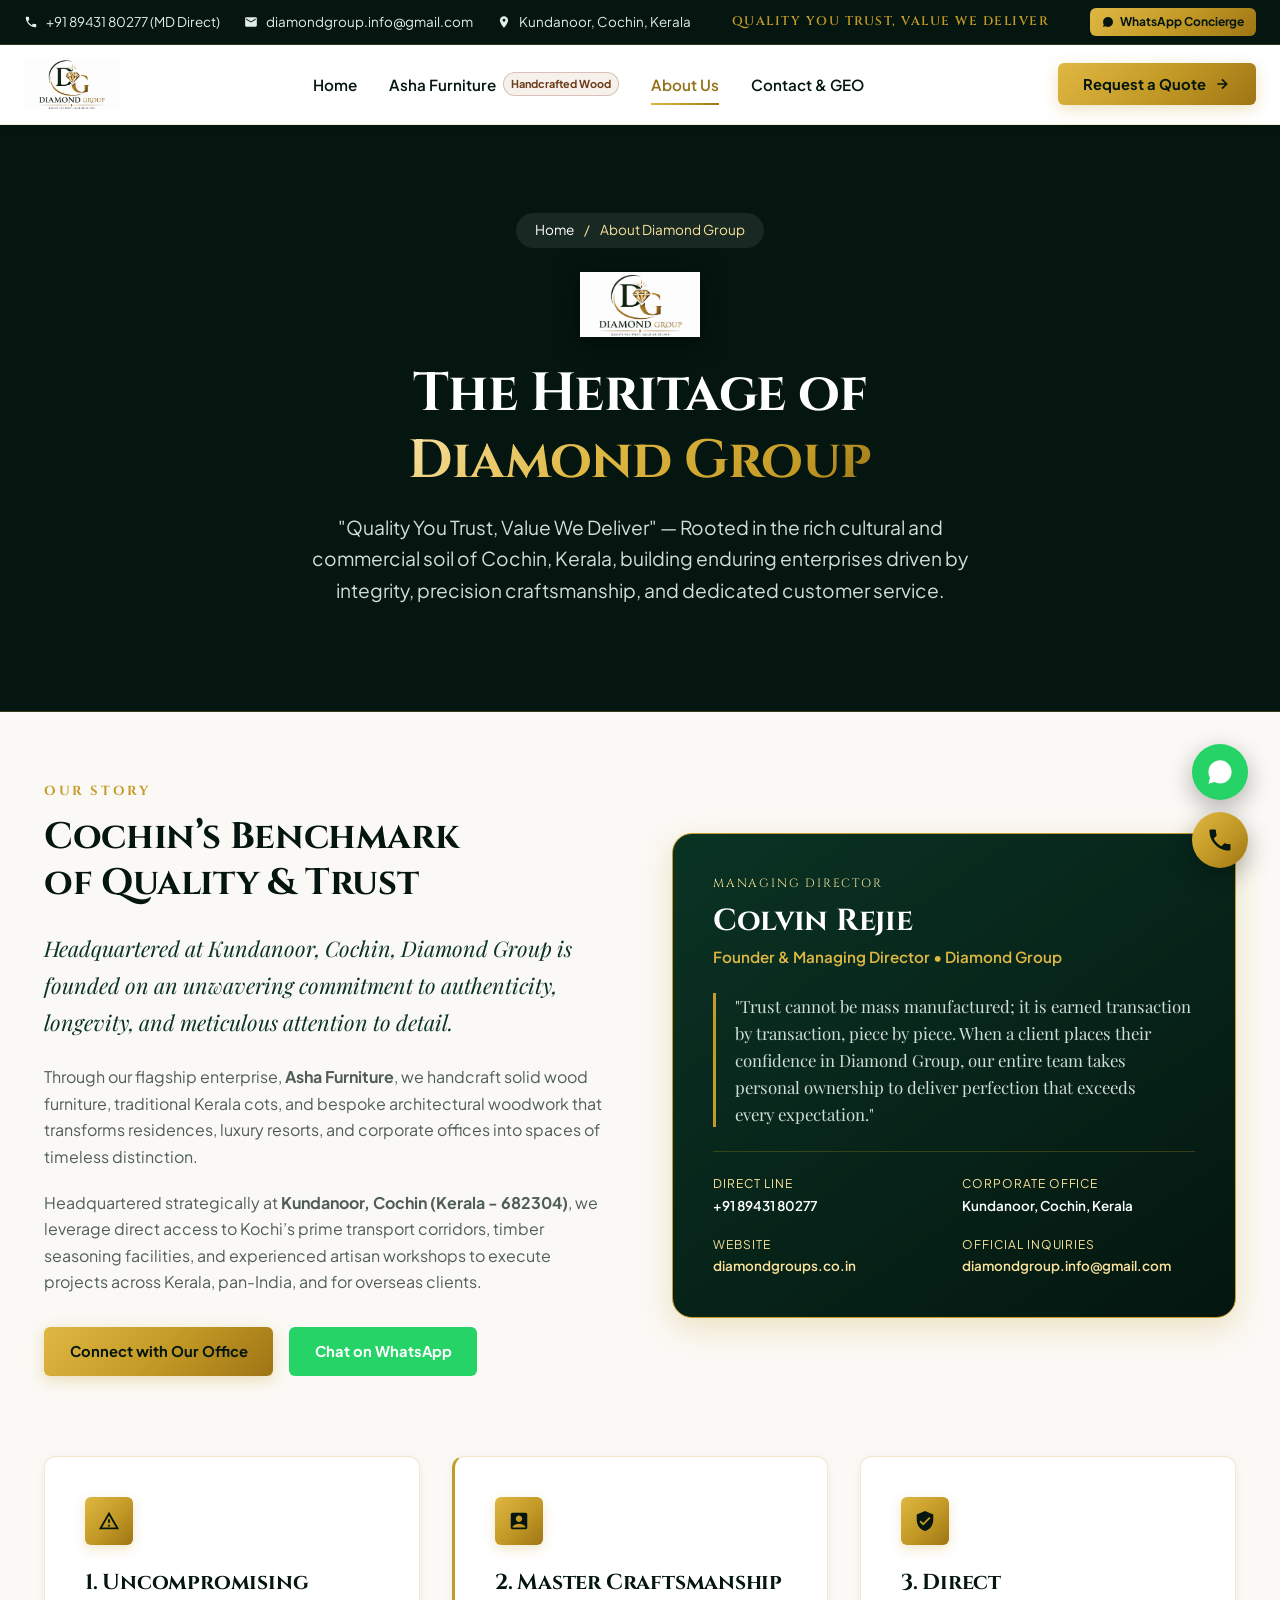
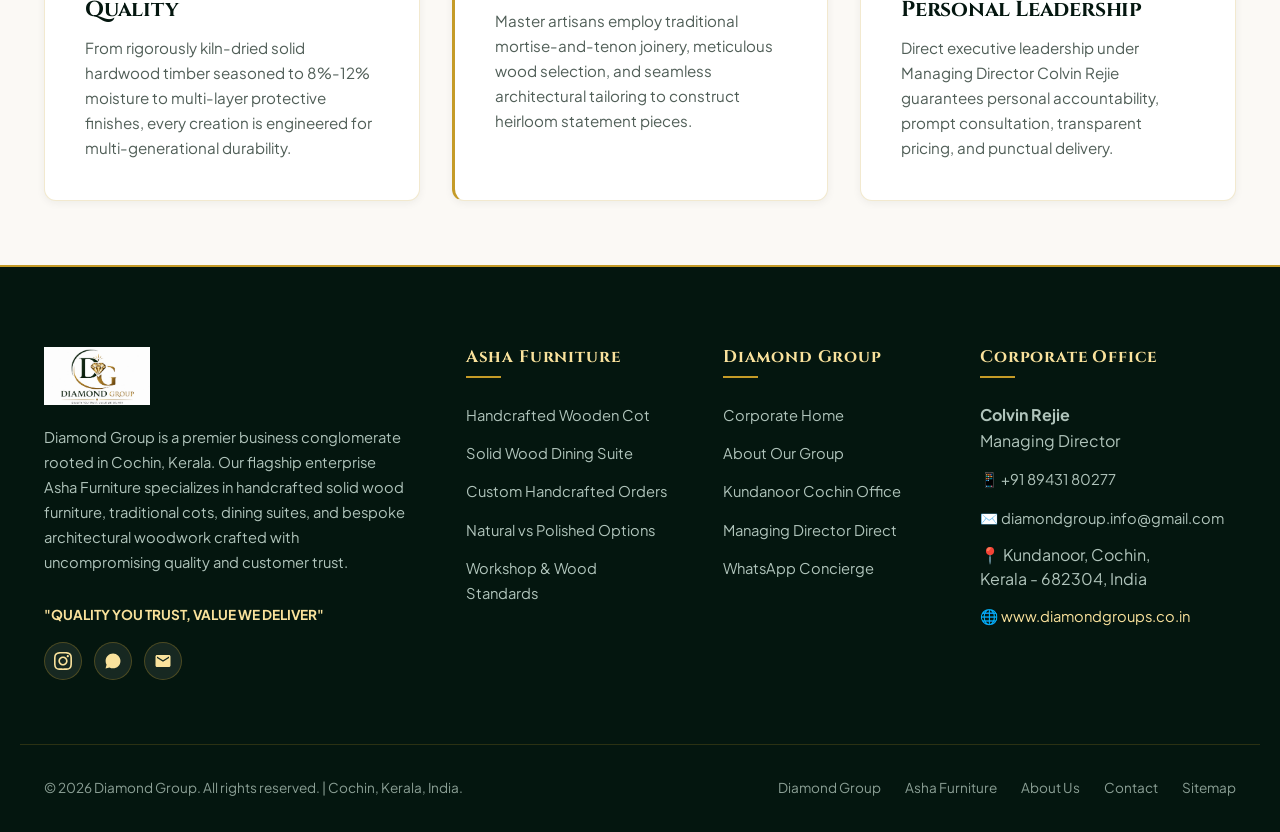
==== about/index.html @ 0bea2fb3 "Rebrand furniture division to Asha Furniture, add collections with search & filter, dynamic product " ====
<!DOCTYPE html>
<html lang="en">
<head>
  <meta charset="UTF-8">
  <meta name="viewport" content="width=device-width, initial-scale=1.0">
  <title>About Diamond Group | Heritage, Leadership & Quality Excellence Cochin Kerala</title>
  <meta name="description" content="Discover Diamond Group, headquartered in Kundanoor, Cochin, Kerala. Led by Managing Director Colvin Rejie, we embody commercial integrity and fine solid hardwood furniture manufacturing.">
  <meta name="keywords" content="About Diamond Group, Colvin Rejie Managing Director, Cochin Kerala business conglomerate, master furniture makers Kochi, Kundanoor Cochin trade, Asha Furniture">
  <meta name="robots" content="index, follow">
  <link rel="canonical" href="https://www.diamondgroups.co.in/about/">

  <meta name="geo.region" content="IN-KL">
  <meta name="geo.placename" content="Kundanoor, Cochin, Kerala, India">
  <meta name="geo.position" content="9.9242;76.3184">
  <meta name="ICBM" content="9.9242, 76.3184">

  <meta property="og:title" content="About Diamond Group | Cochin, Kerala">
  <meta property="og:description" content="Quality You Trust, Value We Deliver. Handcrafted Mahogany & Bespoke Architectural Furniture.">
  <meta property="og:url" content="https://www.diamondgroups.co.in/about/">
  <meta property="og:image" content="https://www.diamondgroups.co.in/Assets/dggroup.png">

  <link rel="icon" type="image/png" href="../Assets/dg.png">
  <link rel="stylesheet" href="../css/style.css">
</head>
<body>

  <!-- Top Notification & Contact Bar -->
  <aside class="top-bar" aria-label="Quick Contacts">
    <div class="container-wide top-bar-inner">
      <div class="top-bar-contact">
        <span class="top-bar-item">
          <svg width="14" height="14" viewBox="0 0 24 24" fill="currentColor"><path d="M6.62 10.79a15.05 15.05 0 006.59 6.59l2.2-2.2c.27-.27.67-.36 1.02-.24 1.12.37 2.33.57 3.57.57.55 0 1 .45 1 1V20c0 .55-.45 1-1 1-9.39 0-17-7.61-17-17 0-.55.45-1 1-1h3.5c.55 0 1 .45 1 1 0 1.25.2 2.45.57 3.57.11.35.03.74-.25 1.02l-2.2 2.2z"/></svg>
          <a href="tel:+918943180277">+91 89431 80277 (MD Direct)</a>
        </span>
        <span class="top-bar-item">
          <svg width="14" height="14" viewBox="0 0 24 24" fill="currentColor"><path d="M20 4H4c-1.1 0-1.99.9-1.99 2L2 18c0 1.1.9 2 2 2h16c1.1 0 2-.9 2-2V6c0-1.1-.9-2-2-2zm0 4l-8 5-8-5V6l8 5 8-5v2z"/></svg>
          <a href="mailto:diamondgroup.info@gmail.com">diamondgroup.info@gmail.com</a>
        </span>
        <span class="top-bar-item">
          <svg width="14" height="14" viewBox="0 0 24 24" fill="currentColor"><path d="M12 2C8.13 2 5 5.13 5 9c0 5.25 7 13 7 13s7-7.75 7-13c0-3.87-3.13-7-7-7zm0 9.5c-1.38 0-2.5-1.12-2.5-2.5s1.12-2.5 2.5-2.5 2.5 1.12 2.5 2.5-1.12 2.5-2.5 2.5z"/></svg>
          <span>Kundanoor, Cochin, Kerala</span>
        </span>
      </div>
      <div class="top-bar-tagline">
        QUALITY YOU TRUST, VALUE WE DELIVER
      </div>
      <div class="top-bar-links">
        <a href="https://wa.me/918943180277?text=Hello%20Diamond%20Group,%20I%20would%20like%20to%20inquire%20about%20your%20services" target="_blank" rel="noopener" class="top-bar-btn">
          <svg width="12" height="12" viewBox="0 0 24 24" fill="currentColor"><path d="M12.04 2c-5.46 0-9.91 4.45-9.91 9.91 0 1.75.46 3.45 1.32 4.95L2.05 22l5.25-1.38c1.45.79 3.08 1.21 4.74 1.21 5.46 0 9.91-4.45 9.91-9.91 0-2.65-1.03-5.14-2.9-7.01A9.816 9.816 0 0012.04 2z"/></svg>
          WhatsApp Concierge
        </a>
      </div>
    </div>
  </aside>

  <!-- Sticky Main Header -->
  <header class="site-header">
    <div class="container-wide nav-container">
      <a href="../" class="brand-logo-wrap" title="Diamond Group - Cochin, Kerala">
        <img src="../Assets/dggroup.png" alt="Diamond Group Logo" class="brand-logo-img" width="180" height="52">
      </a>

      <!-- Desktop Navigation Links -->
      <nav aria-label="Main Menu">
        <ul class="main-nav">
          <li><a href="../" class="nav-link ">Home</a></li>
          <li>
            <a href="../furniture/" class="nav-link ">
              Asha Furniture <span class="nav-badge-furniture">Handcrafted Wood</span>
            </a>
          </li>
          <li><a href="./" class="nav-link active">About Us</a></li>
          <li><a href="../contact/" class="nav-link ">Contact & GEO</a></li>
        </ul>
      </nav>

      <!-- Header Action Buttons -->
      <div class="nav-actions">
        <button type="button" class="btn btn-primary open-quote-modal" data-division="furniture">
          <span>Request a Quote</span>
          <svg width="16" height="16" viewBox="0 0 24 24" fill="none" stroke="currentColor" stroke-width="2.5"><path d="M5 12h14M12 5l7 7-7 7"/></svg>
        </button>
        <button class="mobile-toggle" aria-label="Open Navigation Menu">
          <svg width="26" height="26" viewBox="0 0 24 24" fill="none" stroke="currentColor" stroke-width="2"><path d="M3 12h18M3 6h18M3 18h18"/></svg>
        </button>
      </div>
    </div>
  </header>

  <!-- Accessible Mobile Slide-out Drawer -->
  <div class="drawer-overlay" aria-hidden="true"></div>
  <aside class="mobile-nav-drawer" aria-label="Mobile Navigation">
    <div class="drawer-header">
      <img src="../Assets/dg.png" alt="Diamond Group Emblem" style="height: 48px; width: auto;">
      <button class="dialog-close-btn drawer-close-btn" aria-label="Close menu">&times;</button>
    </div>
    <ul class="drawer-menu">
      <li><a href="../" class="drawer-link ">Home</a></li>
      <li><a href="../furniture/" class="drawer-link ">Asha Furniture <span>Handcrafted Wood</span></a></li>
      <li><a href="./" class="drawer-link active">About Diamond Group</a></li>
      <li><a href="../contact/" class="drawer-link ">Contact & Location</a></li>
    </ul>
    <div style="margin-top: 2.5rem; padding-top: 1.5rem; border-top: 1px solid rgba(197, 155, 39, 0.25);">
      <p style="color: var(--c-gold-bright); font-size: 0.85rem; margin-bottom: 0.75rem; font-weight: 700;">Direct Phone Line:</p>
      <p style="margin-bottom: 1.25rem;"><a href="tel:+918943180277" style="color: #ffffff; font-size: 1.05rem; font-weight: 700;">+91 89431 80277 (MD)</a></p>
      <button type="button" class="btn btn-primary open-quote-modal" style="width: 100%;">Get Quick Quotation</button>
    </div>
  </aside>

  <!-- Page Hero -->
  <section class="page-hero page-hero-about">
    <div class="container page-hero-content">
      <div class="breadcrumb-nav">
        <a href="../">Home</a> &nbsp;/&nbsp; <span>About Diamond Group</span>
      </div>
      <img src="../Assets/dggroup.png" alt="Diamond Group Logo" style="height: 65px; margin-inline: auto; margin-bottom: 1.5rem; filter: drop-shadow(0 4px 12px rgba(0,0,0,0.6));">
      <h1 class="page-hero-title">
        The Heritage of <br>
        <span class="gold-text">Diamond Group</span>
      </h1>
      <p class="page-hero-subtitle">
        "Quality You Trust, Value We Deliver" &mdash; Rooted in the rich cultural and commercial soil of Cochin, Kerala, building enduring enterprises driven by integrity, precision craftsmanship, and dedicated customer service.
      </p>
    </div>
  </section>

  <!-- Heritage Narrative -->
  <section class="catalog-section">
    <div class="container">
      <div class="heritage-grid">
        <div>
          <span class="section-eyebrow">Our Story</span>
          <h2 style="font-size: 2.3rem; margin-bottom: 1.5rem;">Cochin’s Benchmark of Quality &amp; Trust</h2>
          <p class="heritage-lead">
            Headquartered at Kundanoor, Cochin, Diamond Group is founded on an unwavering commitment to authenticity, longevity, and meticulous attention to detail.
          </p>
          <p style="color: var(--c-text-muted); margin-bottom: 1.25rem;">
            Through our flagship enterprise, <strong>Asha Furniture</strong>, we handcraft solid wood furniture, traditional Kerala cots, and bespoke architectural woodwork that transforms residences, luxury resorts, and corporate offices into spaces of timeless distinction.
          </p>
          <p style="color: var(--c-text-muted); margin-bottom: 2rem;">
            Headquartered strategically at <strong>Kundanoor, Cochin (Kerala - 682304)</strong>, we leverage direct access to Kochi’s prime transport corridors, timber seasoning facilities, and experienced artisan workshops to execute projects across Kerala, pan-India, and for overseas clients.
          </p>
          <div style="display: flex; gap: 1rem; flex-wrap: wrap;">
            <a href="../contact/" class="btn btn-primary">Connect with Our Office</a>
            <a href="https://wa.me/918943180277" target="_blank" rel="noopener" class="btn btn-whatsapp">Chat on WhatsApp</a>
          </div>
        </div>

        <!-- Director Card -->
        <div class="heritage-card-director">
          <div class="director-badge">Managing Director</div>
          <h3 class="director-name">Colvin Rejie</h3>
          <p class="director-title">Founder &amp; Managing Director &bull; Diamond Group</p>
          <p class="director-quote">
            "Trust cannot be mass manufactured; it is earned transaction by transaction, piece by piece. When a client places their confidence in Diamond Group, our entire team takes personal ownership to deliver perfection that exceeds every expectation."
          </p>
          <div class="director-meta-grid">
            <div class="director-meta-item">
              <span class="director-meta-label">Direct Line</span>
              <p class="director-meta-val"><a href="tel:+918943180277" style="color: #ffffff;">+91 89431 80277</a></p>
            </div>
            <div class="director-meta-item">
              <span class="director-meta-label">Corporate Office</span>
              <p class="director-meta-val">Kundanoor, Cochin, Kerala</p>
            </div>
            <div class="director-meta-item">
              <span class="director-meta-label">Website</span>
              <p class="director-meta-val"><a href="https://www.diamondgroups.co.in" style="color: var(--c-gold-bright);">diamondgroups.co.in</a></p>
            </div>
            <div class="director-meta-item">
              <span class="director-meta-label">Official Inquiries</span>
              <p class="director-meta-val"><a href="mailto:diamondgroup.info@gmail.com" style="color: var(--c-gold-bright);">diamondgroup.info@gmail.com</a></p>
            </div>
          </div>
        </div>
      </div>

      <!-- Core Values -->
      <div style="margin-top: 5rem; display: grid; grid-template-columns: repeat(auto-fit, minmax(300px, 1fr)); gap: 2rem;">
        <div style="background: #ffffff; padding: 2.5rem; border-radius: var(--radius-md); border: 1px solid var(--c-border-light); box-shadow: var(--shadow-sm);">
          <div class="value-icon" style="margin-bottom: 1.5rem;">
            <svg width="22" height="22" viewBox="0 0 24 24" fill="currentColor"><path d="M12 2L1 21h22L12 2zm0 3.99L19.53 19H4.47L12 5.99zM11 16h2v2h-2zm0-6h2v4h-2z"/></svg>
          </div>
          <h3 style="font-size: 1.35rem; color: var(--c-emerald-950); margin-bottom: 0.75rem;">1. Uncompromising Quality</h3>
          <p style="color: var(--c-text-muted); font-size: 0.95rem;">
            From rigorously kiln-dried solid hardwood timber seasoned to 8%-12% moisture to multi-layer protective finishes, every creation is engineered for multi-generational durability.
          </p>
        </div>

        <div style="background: #ffffff; padding: 2.5rem; border-radius: var(--radius-md); border-left: 3px solid var(--c-gold-primary); border-top: 1px solid var(--c-border-light); border-right: 1px solid var(--c-border-light); border-bottom: 1px solid var(--c-border-light); box-shadow: var(--shadow-sm);">
          <div class="value-icon" style="margin-bottom: 1.5rem;">
            <svg width="22" height="22" viewBox="0 0 24 24" fill="currentColor"><path d="M19 3H5c-1.1 0-2 .9-2 2v14c0 1.1.9 2 2 2h14c1.1 0 2-.9 2-2V5c0-1.1-.9-2-2-2zm-7 3c1.93 0 3.5 1.57 3.5 3.5S13.93 13 12 13s-3.5-1.57-3.5-3.5S10.07 6 12 6zm7 13H5v-.23c0-.62.28-1.2.76-1.58C7.47 15.82 9.64 15 12 15s4.53.82 6.24 2.19c.48.38.76.96.76 1.58v.23z"/></svg>
          </div>
          <h3 style="font-size: 1.35rem; color: var(--c-emerald-950); margin-bottom: 0.75rem;">2. Master Craftsmanship</h3>
          <p style="color: var(--c-text-muted); font-size: 0.95rem;">
            Master artisans employ traditional mortise-and-tenon joinery, meticulous wood selection, and seamless architectural tailoring to construct heirloom statement pieces.
          </p>
        </div>

        <div style="background: #ffffff; padding: 2.5rem; border-radius: var(--radius-md); border: 1px solid var(--c-border-light); box-shadow: var(--shadow-sm);">
          <div class="value-icon" style="margin-bottom: 1.5rem;">
            <svg width="22" height="22" viewBox="0 0 24 24" fill="currentColor"><path d="M12 1L3 5v6c0 5.55 3.84 10.74 9 12 5.16-1.26 9-6.45 9-12V5l-9-4zm-2 16l-4-4 1.41-1.41L10 14.17l6.59-6.59L18 9l-8 8z"/></svg>
          </div>
          <h3 style="font-size: 1.35rem; color: var(--c-emerald-950); margin-bottom: 0.75rem;">3. Direct Personal Leadership</h3>
          <p style="color: var(--c-text-muted); font-size: 0.95rem;">
            Direct executive leadership under Managing Director Colvin Rejie guarantees personal accountability, prompt consultation, transparent pricing, and punctual delivery.
          </p>
        </div>
      </div>
    </div>
  </section>

  <!-- Floating WhatsApp & Phone Actions -->
  <div class="floating-actions" aria-label="Quick Connect">
    <a href="https://wa.me/918943180277?text=Hello%20Diamond%20Group,%20I%20would%20like%20to%20connect%20regarding%20an%20inquiry" target="_blank" rel="noopener" class="float-btn float-btn-whatsapp" title="Chat on WhatsApp">
      <svg viewBox="0 0 24 24"><path d="M12.04 2c-5.46 0-9.91 4.45-9.91 9.91 0 1.75.46 3.45 1.32 4.95L2.05 22l5.25-1.38c1.45.79 3.08 1.21 4.74 1.21 5.46 0 9.91-4.45 9.91-9.91 0-2.65-1.03-5.14-2.9-7.01A9.816 9.816 0 0012.04 2z"/></svg>
    </a>
    <a href="tel:+918943180277" class="float-btn float-btn-call" title="Call Diamond Group">
      <svg viewBox="0 0 24 24"><path d="M6.62 10.79a15.05 15.05 0 006.59 6.59l2.2-2.2c.27-.27.67-.36 1.02-.24 1.12.37 2.33.57 3.57.57.55 0 1 .45 1 1V20c0 .55-.45 1-1 1-9.39 0-17-7.61-17-17 0-.55.45-1 1-1h3.5c.55 0 1 .45 1 1 0 1.25.2 2.45.57 3.57.11.35.03.74-.25 1.02l-2.2 2.2z"/></svg>
    </a>
  </div>

  <!-- Global Footer -->
  <footer class="site-footer">
    <div class="container footer-grid">
      <div class="footer-brand">
        <img src="../Assets/dggroup.png" alt="Diamond Group Logo" style="height: 58px; width: auto; margin-bottom: 1rem;">
        <p>
          Diamond Group is a premier business conglomerate rooted in Cochin, Kerala. Our flagship enterprise Asha Furniture specializes in handcrafted solid wood furniture, traditional cots, dining suites, and bespoke architectural woodwork crafted with uncompromising quality and customer trust.
        </p>
        <p style="color: var(--c-gold-bright); font-size: 0.85rem; font-weight: 700; margin-bottom: 1rem;">
          "QUALITY YOU TRUST, VALUE WE DELIVER"
        </p>
        <div class="footer-socials">
          <a href="https://instagram.com/diamondgroup_official" target="_blank" rel="noopener" class="social-btn" title="Follow Diamond Group on Instagram">
            <svg viewBox="0 0 24 24"><path d="M12 2.163c3.204 0 3.584.012 4.85.07 3.252.148 4.771 1.691 4.919 4.919.058 1.265.069 1.645.069 4.849 0 3.205-.012 3.584-.069 4.849-.149 3.225-1.664 4.771-4.919 4.919-1.266.058-1.644.07-4.85.07-3.204 0-3.584-.012-4.849-.07-3.26-.149-4.771-1.699-4.919-4.92-.058-1.265-.07-1.644-.07-4.849 0-3.204.013-3.583.07-4.849.149-3.227 1.664-4.771 4.919-4.919 1.266-.057 1.645-.069 4.849-.069zm0-2.163c-3.259 0-3.667.014-4.947.072-4.358.2-6.78 2.618-6.98 6.98-.059 1.281-.073 1.689-.073 4.948 0 3.259.014 3.668.072 4.948.2 4.358 2.618 6.78 6.98 6.98 1.281.058 1.689.072 4.948.072 3.259 0 3.668-.014 4.948-.072 4.354-.2 6.782-2.618 6.979-6.98.059-1.28.073-1.689.073-4.948 0-3.259-.014-3.667-.072-4.947-.196-4.354-2.617-6.78-6.979-6.98-1.281-.059-1.69-.073-4.949-.073zm0 5.838c-3.403 0-6.162 2.759-6.162 6.162s2.759 6.163 6.162 6.163 6.162-2.759 6.162-6.163c0-3.403-2.759-6.162-6.162-6.162zm0 10.162c-2.209 0-4-1.79-4-4 0-2.209 1.791-4 4-4s4 1.791 4 4c0 2.21-1.791 4-4 4zm6.406-11.845c-.796 0-1.441.645-1.441 1.44s.645 1.44 1.441 1.44c.795 0 1.439-.645 1.439-1.44s-.644-1.44-1.439-1.44z"/></svg>
          </a>
          <a href="https://wa.me/918943180277" target="_blank" rel="noopener" class="social-btn" title="Contact on WhatsApp">
            <svg viewBox="0 0 24 24"><path d="M12.04 2c-5.46 0-9.91 4.45-9.91 9.91 0 1.75.46 3.45 1.32 4.95L2.05 22l5.25-1.38c1.45.79 3.08 1.21 4.74 1.21 5.46 0 9.91-4.45 9.91-9.91 0-2.65-1.03-5.14-2.9-7.01A9.816 9.816 0 0012.04 2z"/></svg>
          </a>
          <a href="mailto:diamondgroup.info@gmail.com" class="social-btn" title="Email Us">
            <svg viewBox="0 0 24 24"><path d="M20 4H4c-1.1 0-1.99.9-1.99 2L2 18c0 1.1.9 2 2 2h16c1.1 0 2-.9 2-2V6c0-1.1-.9-2-2-2zm0 4l-8 5-8-5V6l8 5 8-5v2z"/></svg>
          </a>
        </div>
      </div>

      <div class="footer-col">
        <h4>Asha Furniture</h4>
        <ul class="footer-links">
          <li><a href="../furniture/handcrafted-wooden-cot/">Handcrafted Wooden Cot</a></li>
          <li><a href="../furniture/solid-wood-dining-table/">Solid Wood Dining Suite</a></li>
          <li><a href="../furniture/custom-furniture-orders/">Custom Handcrafted Orders</a></li>
          <li><a href="../furniture/#finishing-options">Natural vs Polished Options</a></li>
          <li><a href="../furniture/#craftsmanship">Workshop &amp; Wood Standards</a></li>
        </ul>
      </div>

      <div class="footer-col">
        <h4>Diamond Group</h4>
        <ul class="footer-links">
          <li><a href="../">Corporate Home</a></li>
          <li><a href="./">About Our Group</a></li>
          <li><a href="../contact/">Kundanoor Cochin Office</a></li>
          <li><a href="../contact/">Managing Director Direct</a></li>
          <li><a href="https://wa.me/918943180277" target="_blank" rel="noopener">WhatsApp Concierge</a></li>
        </ul>
      </div>

      <div class="footer-col">
        <h4>Corporate Office</h4>
        <ul class="footer-links">
          <li style="color: #b0c4bb;">
            <strong>Colvin Rejie</strong><br>
            Managing Director
          </li>
          <li>
            <a href="tel:+918943180277">📱 +91 89431 80277</a>
          </li>
          <li>
            <a href="mailto:diamondgroup.info@gmail.com">✉️ diamondgroup.info@gmail.com</a>
          </li>
          <li style="color: #b0c4bb; line-height: 1.5;">
            📍 Kundanoor, Cochin,<br>
            Kerala - 682304, India
          </li>
          <li>
            <a href="https://www.diamondgroups.co.in" style="color: var(--c-gold-bright);">🌐 www.diamondgroups.co.in</a>
          </li>
        </ul>
      </div>
    </div>

    <div class="container footer-bottom">
      <div>
        &copy; 2026 Diamond Group. All rights reserved. | Cochin, Kerala, India.
      </div>
      <div style="display: flex; gap: 1.5rem;">
        <a href="../" style="color: #8b9f95;">Diamond Group</a>
        <a href="../furniture/" style="color: #8b9f95;">Asha Furniture</a>
        <a href="./" style="color: #8b9f95;">About Us</a>
        <a href="../contact/" style="color: #8b9f95;">Contact</a>
        <a href="../sitemap.xml" style="color: #8b9f95;">Sitemap</a>
      </div>
    </div>
  </footer>

  <!-- Native <dialog> Quotation Modal -->
  <dialog id="quoteDialog" class="quote-dialog">
    <div class="dialog-header">
      <h3>Request a Quote / Inquiry</h3>
      <button type="button" class="dialog-close-btn close-quote-modal" aria-label="Close dialog">&times;</button>
    </div>
    <div class="dialog-body">
      <form id="quoteForm">
        <div class="form-group">
          <label for="modalName" class="form-label">Full Name / Business Name *</label>
          <input type="text" id="modalName" class="form-control" placeholder="Your Name or Firm" required>
        </div>
        <div class="form-group">
          <label for="modalPhone" class="form-label">Phone / WhatsApp Number *</label>
          <input type="tel" id="modalPhone" class="form-control" placeholder="e.g. +91 89431 80277" required>
        </div>
        <div class="form-group">
          <label for="modalDivision" class="form-label">Select Requirement *</label>
          <select id="modalDivision" class="form-select">
            <option value="furniture">Asha Furniture (Handcrafted Wood &amp; Cots)</option>
            <option value="corporate">General Corporate Inquiry / Partnership</option>
          </select>
        </div>

        <div class="form-group">
          <label for="modalItemRequirement" class="form-label">Requirement Details</label>
          <input type="text" id="modalItemRequirement" class="form-control" placeholder="Briefly describe your requirement">
        </div>

        <div id="modalStatusMessage" style="display: none; margin-bottom: 1rem;"></div>

        <div style="display: flex; gap: 1rem; margin-top: 1.5rem;">
          <button type="submit" class="btn btn-primary" style="flex: 1;">
            <span>Send Direct via WhatsApp</span>
            <svg width="18" height="18" viewBox="0 0 24 24" fill="currentColor"><path d="M12.04 2c-5.46 0-9.91 4.45-9.91 9.91 0 1.75.46 3.45 1.32 4.95L2.05 22l5.25-1.38c1.45.79 3.08 1.21 4.74 1.21 5.46 0 9.91-4.45 9.91-9.91 0-2.65-1.03-5.14-2.9-7.01A9.816 9.816 0 0012.04 2z"/></svg>
          </button>
          <button type="button" class="btn btn-outline close-quote-modal">Cancel</button>
        </div>
      </form>
    </div>
  </dialog>

  <!-- Scripts -->
  <script src="../js/main.js"></script>
</body>
</html>
---- css/style.css ----
/* ==========================================================================
   DIAMOND GROUP - LUXURY CORPORATE & DIVISION STYLESHEET
   Official Diamond Group Identity:
   - Deep Royal Emerald: #062319 / #0a3324 / #0e4430
   - Metallic Royal Gold: #c59b27 / #dfb743 / #f5dc8c / #967215
   - Warm Ivory Linen: #fbf9f5 / #f6f1e7
   - High Contrast Dark: #101613
   ========================================================================== */

@import url("https://fonts.googleapis.com/css2?family=Cinzel:wght@500;600;700;800;900&family=Playfair+Display:ital,wght@0,500;0,600;0,700;1,400;1,600&family=Plus+Jakarta+Sans:wght@300;400;500;600;700;800&display=swap");

:root {
  /* Brand Core Colors */
  --c-emerald-950: #04160f;
  --c-emerald-900: #062319;
  --c-emerald-850: #0a3324;
  --c-emerald-800: #0e4430;
  --c-emerald-700: #176044;
  --c-emerald-100: #e2ede8;
  --c-emerald-50:  #f0f6f3;

  /* Gold Palette */
  --c-gold-primary: #c59b27;
  --c-gold-light:   #dfb743;
  --c-gold-bright:  #fae29c;
  --c-gold-dark:    #947016;
  --c-gold-deep:    #694e0e;
  --c-gold-gradient: linear-gradient(135deg, #dfb743 0%, #c59b27 50%, #9e7514 100%);
  --c-gold-gradient-soft: linear-gradient(135deg, rgba(223, 183, 67, 0.15) 0%, rgba(197, 155, 39, 0.05) 100%);
  --c-gold-gradient-text: linear-gradient(135deg, #f7e1a0 0%, #dfb743 40%, #c59b27 80%, #997216 100%);

  /* Division Flavors */
  --c-spice-accent: #a8381c;
  --c-spice-warm:   #c25c27;
  --c-spice-subtle: #fcf4ef;
  --c-wood-accent:  #6c3a1b;
  --c-wood-warm:    #8e4f26;
  --c-wood-subtle:  #f8f3ee;

  /* Neutrals & Surfaces */
  --c-surface-white: #ffffff;
  --c-surface-cream: #fbf9f5;
  --c-surface-alt:   #f4eee2;
  --c-text-main:     #111714;
  --c-text-muted:    #505e57;
  --c-text-light:    #7b8b83;
  --c-border-light:  rgba(197, 155, 39, 0.22);
  --c-border-emerald: rgba(14, 68, 48, 0.15);

  /* Typography */
  --font-display: "Cinzel", serif;
  --font-editorial: "Playfair Display", serif;
  --font-sans: "Plus Jakarta Sans", -apple-system, BlinkMacSystemFont, sans-serif;

  /* Shadows */
  --shadow-sm: 0 2px 8px rgba(6, 35, 25, 0.06);
  --shadow-md: 0 10px 30px rgba(6, 35, 25, 0.08);
  --shadow-lg: 0 20px 45px rgba(6, 35, 25, 0.12);
  --shadow-gold: 0 10px 30px rgba(197, 155, 39, 0.25);

  /* Radius & Transitions */
  --radius-sm: 6px;
  --radius-md: 12px;
  --radius-lg: 20px;
  --radius-full: 9999px;
  --transition-fast: 0.2s cubic-bezier(0.16, 1, 0.3, 1);
  --transition-smooth: 0.35s cubic-bezier(0.16, 1, 0.3, 1);
}

*, *::before, *::after {
  box-sizing: border-box;
  margin: 0;
  padding: 0;
}

html {
  scroll-behavior: smooth;
  font-size: 16px;
  -webkit-text-size-adjust: 100%;
}

body {
  font-family: var(--font-sans);
  background-color: var(--c-surface-cream);
  color: var(--c-text-main);
  line-height: 1.65;
  overflow-x: hidden;
  -webkit-font-smoothing: antialiased;
}

::-webkit-scrollbar {
  width: 10px;
}
::-webkit-scrollbar-track {
  background: var(--c-emerald-950);
}
::-webkit-scrollbar-thumb {
  background: linear-gradient(180deg, var(--c-gold-primary), var(--c-gold-dark));
  border-radius: var(--radius-full);
}
::-webkit-scrollbar-thumb:hover {
  background: var(--c-gold-light);
}

h1, h2, h3, h4, h5, h6 {
  font-family: var(--font-display);
  color: var(--c-emerald-950);
  line-height: 1.25;
  font-weight: 700;
  letter-spacing: -0.01em;
  text-wrap: balance;
}

p {
  text-wrap: pretty;
}

a {
  color: inherit;
  text-decoration: none;
  transition: color var(--transition-fast);
}

img {
  max-width: 100%;
  height: auto;
  display: block;
}

.container {
  width: 100%;
  max-width: 1240px;
  margin-inline: auto;
  padding-inline: 1.5rem;
}

.container-wide {
  width: 100%;
  max-width: 1400px;
  margin-inline: auto;
  padding-inline: 1.5rem;
}

.gold-text {
  background: var(--c-gold-gradient-text);
  -webkit-background-clip: text;
  -webkit-text-fill-color: transparent;
  display: inline-block;
}

/* Top Bar */
.top-bar {
  background-color: var(--c-emerald-950);
  color: var(--c-gold-bright);
  font-size: 0.84rem;
  padding: 0.5rem 0;
  border-bottom: 1px solid rgba(197, 155, 39, 0.25);
  position: relative;
  z-index: 50;
}

.top-bar-inner {
  display: flex;
  justify-content: space-between;
  align-items: center;
  flex-wrap: wrap;
  gap: 0.75rem;
}

.top-bar-contact {
  display: flex;
  align-items: center;
  gap: 1.5rem;
  flex-wrap: wrap;
}

.top-bar-item {
  display: inline-flex;
  align-items: center;
  gap: 0.5rem;
  color: #e2ede8;
}

.top-bar-item a {
  color: #e2ede8;
}

.top-bar-item a:hover {
  color: var(--c-gold-light);
}

.top-bar-tagline {
  font-family: var(--font-display);
  font-size: 0.78rem;
  letter-spacing: 0.12em;
  text-transform: uppercase;
  color: var(--c-gold-primary);
  font-weight: 600;
}

.top-bar-btn {
  background: var(--c-gold-gradient);
  color: var(--c-emerald-950);
  font-weight: 700;
  font-size: 0.75rem;
  padding: 0.25rem 0.75rem;
  border-radius: var(--radius-sm);
  display: inline-flex;
  align-items: center;
  gap: 0.35rem;
  transition: opacity var(--transition-fast);
}

.top-bar-btn:hover {
  opacity: 0.9;
}

/* Header & Nav */
.site-header {
  position: sticky;
  top: 0;
  z-index: 40;
  background: rgba(255, 255, 255, 0.95);
  backdrop-filter: blur(14px);
  -webkit-backdrop-filter: blur(14px);
  border-bottom: 1px solid var(--c-border-light);
  box-shadow: var(--shadow-sm);
  transition: all var(--transition-smooth);
}

.nav-container {
  display: flex;
  justify-content: space-between;
  align-items: center;
  padding: 0.85rem 1.5rem;
}

.brand-logo-wrap {
  display: flex;
  align-items: center;
  gap: 0.85rem;
}

.brand-logo-img {
  height: 52px;
  width: auto;
  object-fit: contain;
}

.brand-text-block {
  display: flex;
  flex-direction: column;
}

.brand-title {
  font-family: var(--font-display);
  font-size: 1.35rem;
  font-weight: 800;
  color: var(--c-emerald-900);
  letter-spacing: 0.05em;
  line-height: 1.1;
}

.brand-subtitle {
  font-size: 0.68rem;
  font-weight: 600;
  letter-spacing: 0.15em;
  text-transform: uppercase;
  color: var(--c-gold-dark);
}

.main-nav {
  display: flex;
  align-items: center;
  gap: 2rem;
  list-style: none;
}

.nav-link {
  font-size: 0.95rem;
  font-weight: 600;
  color: var(--c-emerald-950);
  position: relative;
  padding: 0.5rem 0;
  display: flex;
  align-items: center;
  gap: 0.4rem;
}

.nav-link::after {
  content: "";
  position: absolute;
  bottom: 0;
  left: 0;
  width: 0%;
  height: 2px;
  background: var(--c-gold-gradient);
  transition: width var(--transition-smooth);
}

.nav-link:hover::after,
.nav-link.active::after {
  width: 100%;
}

.nav-link.active {
  color: var(--c-gold-dark);
}

.nav-badge-spice {
  background: #fdf2ee;
  color: var(--c-spice-accent);
  border: 1px solid rgba(168, 56, 28, 0.25);
  font-size: 0.68rem;
  font-weight: 700;
  padding: 2px 7px;
  border-radius: var(--radius-full);
}

.nav-badge-furniture {
  background: #f7f1eb;
  color: var(--c-wood-accent);
  border: 1px solid rgba(108, 58, 27, 0.25);
  font-size: 0.68rem;
  font-weight: 700;
  padding: 2px 7px;
  border-radius: var(--radius-full);
}

.nav-actions {
  display: flex;
  align-items: center;
  gap: 1rem;
}

.btn {
  display: inline-flex;
  align-items: center;
  justify-content: center;
  gap: 0.5rem;
  font-family: var(--font-sans);
  font-size: 0.92rem;
  font-weight: 700;
  padding: 0.75rem 1.6rem;
  border-radius: var(--radius-sm);
  cursor: pointer;
  transition: all var(--transition-smooth);
  border: none;
  text-align: center;
}

.btn-primary {
  background: var(--c-gold-gradient);
  color: var(--c-emerald-950);
  box-shadow: 0 4px 15px rgba(197, 155, 39, 0.3);
}

.btn-primary:hover {
  transform: translateY(-2px);
  box-shadow: var(--shadow-gold);
}

.btn-emerald {
  background-color: var(--c-emerald-900);
  color: #ffffff;
  border: 1px solid var(--c-gold-primary);
}

.btn-emerald:hover {
  background-color: var(--c-emerald-850);
  border-color: var(--c-gold-light);
  transform: translateY(-2px);
}

.btn-outline {
  background: transparent;
  color: var(--c-emerald-900);
  border: 1.5px solid var(--c-gold-primary);
}

.btn-outline:hover {
  background: var(--c-gold-gradient);
  color: var(--c-emerald-950);
}

.btn-whatsapp {
  background-color: #25d366;
  color: #ffffff;
}

.btn-whatsapp:hover {
  background-color: #1ebc59;
  transform: translateY(-2px);
}

.mobile-toggle {
  display: none;
  background: none;
  border: none;
  color: var(--c-emerald-950);
  font-size: 1.75rem;
  cursor: pointer;
  padding: 0.25rem;
}

/* Split / Legacy Hero Section */
.hero-split-section {
  position: relative;
  background-color: var(--c-emerald-950);
  color: #ffffff;
  overflow: hidden;
}

/* Diamond Group Grand Corporate Hero Section */
.hero-corporate-section {
  position: relative;
  background-color: var(--c-emerald-950);
  color: #ffffff;
  overflow: hidden;
  padding: 4.5rem 0 4rem;
  min-height: 86vh;
  display: flex;
  flex-direction: column;
  justify-content: center;
}

.hero-corporate-bg {
  position: absolute;
  inset: 0;
  background-image:
    radial-gradient(circle at 50% 25%, rgba(197, 155, 39, 0.22) 0%, transparent 65%),
    linear-gradient(180deg, rgba(6, 35, 25, 0.85) 0%, rgba(6, 25, 18, 0.97) 100%),
    url("https://images.unsplash.com/photo-1618221195710-dd6b41faaea6?q=80&w=1800&auto=format&fit=crop");
  background-size: cover;
  background-position: center;
  z-index: 1;
}

.hero-corporate-content {
  position: relative;
  z-index: 5;
  text-align: center;
  max-width: 980px;
  margin-inline: auto;
}

.hero-corporate-emblem {
  width: 92px;
  height: 92px;
  margin: 0 auto 1.5rem;
  background: rgba(6, 35, 25, 0.92);
  border: 2px solid var(--c-gold-primary);
  border-radius: 50%;
  display: flex;
  align-items: center;
  justify-content: center;
  box-shadow: 0 0 35px rgba(223, 183, 67, 0.3);
  padding: 14px;
}

.hero-corporate-emblem img {
  width: 62px;
  height: auto;
}

.hero-corporate-title {
  font-size: clamp(2.3rem, 4.8vw, 4.1rem);
  font-family: var(--font-display);
  font-weight: 800;
  line-height: 1.15;
  margin-bottom: 1.25rem;
  color: #ffffff;
  letter-spacing: -0.01em;
}

.hero-corporate-subtitle {
  font-size: clamp(1.05rem, 1.7vw, 1.25rem);
  color: #d1ded8;
  max-width: 780px;
  margin: 0 auto 2.25rem;
  line-height: 1.7;
}

.hero-corporate-actions {
  display: flex;
  justify-content: center;
  gap: 1.25rem;
  flex-wrap: wrap;
  margin-bottom: 3.5rem;
}

.hero-stats-grid {
  display: grid;
  grid-template-columns: repeat(4, 1fr);
  gap: 1.25rem;
  margin-top: 1.5rem;
  border-top: 1px solid rgba(197, 155, 39, 0.25);
  padding-top: 2.25rem;
}

.hero-stat-card {
  background: rgba(255, 255, 255, 0.04);
  backdrop-filter: blur(10px);
  border: 1px solid rgba(197, 155, 39, 0.2);
  border-radius: var(--radius-md);
  padding: 1.25rem 1rem;
  text-align: center;
  transition: transform 0.3s ease, border-color 0.3s ease;
}

.hero-stat-card:hover {
  transform: translateY(-4px);
  border-color: var(--c-gold-bright);
}

.hero-stat-num {
  font-family: var(--font-display);
  font-size: 1.55rem;
  font-weight: 700;
  color: var(--c-gold-bright);
  margin-bottom: 0.35rem;
}

.hero-stat-label {
  font-size: 0.82rem;
  color: #c0cfc8;
  font-weight: 500;
}

.hero-banner-bar {
  text-align: center;
  padding: 1rem;
  background: rgba(10, 51, 36, 0.5);
  border-bottom: 1px solid rgba(197, 155, 39, 0.2);
}

.hero-badge {
  display: inline-flex;
  align-items: center;
  gap: 0.5rem;
  font-family: var(--font-display);
  font-size: 0.8rem;
  letter-spacing: 0.15em;
  text-transform: uppercase;
  color: var(--c-gold-bright);
  background: rgba(197, 155, 39, 0.12);
  border: 1px solid rgba(197, 155, 39, 0.35);
  padding: 0.35rem 1.1rem;
  border-radius: var(--radius-full);
}

.hero-split-grid {
  display: grid;
  grid-template-columns: 1fr 1fr;
  min-height: 84vh;
}

.hero-pillar {
  position: relative;
  display: flex;
  flex-direction: column;
  justify-content: flex-end;
  padding: 5rem 4rem;
  overflow: hidden;
}

.hero-pillar::before {
  content: "";
  position: absolute;
  inset: 0;
  background-size: cover;
  background-position: center;
  transition: transform 0.8s ease;
  z-index: 1;
}

.hero-pillar-spices::before {
  background-image: linear-gradient(180deg, rgba(6, 35, 25, 0.65) 0%, rgba(6, 25, 18, 0.94) 100%),
    url("https://images.unsplash.com/photo-1596040033229-a9821ebd058d?q=80&w=1400&auto=format&fit=crop");
}

.hero-pillar-furniture::before {
  background-image: linear-gradient(180deg, rgba(6, 35, 25, 0.65) 0%, rgba(20, 15, 10, 0.94) 100%),
    url("https://images.unsplash.com/photo-1555041469-a586c61ea9bc?q=80&w=1400&auto=format&fit=crop");
}

.hero-pillar:hover::before {
  transform: scale(1.05);
}

.hero-pillar-divider {
  position: absolute;
  top: 0;
  bottom: 0;
  left: 50%;
  transform: translateX(-50%);
  width: 1px;
  background: linear-gradient(180deg, transparent, var(--c-gold-light), transparent);
  z-index: 10;
}

.hero-pillar-badge-center {
  position: absolute;
  top: 50%;
  left: 50%;
  transform: translate(-50%, -50%);
  z-index: 15;
  background: var(--c-emerald-950);
  border: 2px solid var(--c-gold-primary);
  border-radius: 50%;
  width: 86px;
  height: 86px;
  display: flex;
  flex-direction: column;
  align-items: center;
  justify-content: center;
  box-shadow: 0 0 35px rgba(0, 0, 0, 0.8);
  padding: 8px;
}

.hero-pillar-badge-center img {
  width: 60px;
  height: auto;
}

.hero-pillar-content {
  position: relative;
  z-index: 5;
}

.pillar-tag {
  display: inline-flex;
  align-items: center;
  gap: 0.4rem;
  font-family: var(--font-display);
  font-size: 0.78rem;
  letter-spacing: 0.15em;
  text-transform: uppercase;
  font-weight: 700;
  padding: 0.35rem 0.9rem;
  border-radius: var(--radius-full);
  margin-bottom: 1.25rem;
}

.pillar-tag-spices {
  background: rgba(168, 56, 28, 0.3);
  border: 1px solid rgba(223, 183, 67, 0.5);
  color: var(--c-gold-bright);
}

.pillar-tag-furniture {
  background: rgba(112, 56, 25, 0.35);
  border: 1px solid rgba(223, 183, 67, 0.5);
  color: var(--c-gold-bright);
}

.hero-pillar-title {
  font-size: clamp(2.2rem, 3.8vw, 3.4rem);
  color: #ffffff;
  font-weight: 800;
  margin-bottom: 0.75rem;
}

.hero-pillar-desc {
  font-size: 1.05rem;
  color: #d1ded8;
  max-width: 480px;
  margin-bottom: 1.5rem;
  line-height: 1.6;
}

.hero-pill-list {
  display: flex;
  flex-wrap: wrap;
  gap: 0.5rem;
  margin-bottom: 2rem;
}

.hero-pill-list span {
  background: rgba(255, 255, 255, 0.1);
  backdrop-filter: blur(8px);
  border: 1px solid rgba(255, 255, 255, 0.15);
  font-size: 0.82rem;
  font-weight: 600;
  padding: 0.3rem 0.85rem;
  border-radius: var(--radius-full);
  color: #f0f6f3;
}

.hero-pillar-actions {
  display: flex;
  gap: 1rem;
  flex-wrap: wrap;
}

/* Value Strip Bar */
.value-strip {
  background-color: var(--c-emerald-900);
  border-top: 1px solid rgba(197, 155, 39, 0.3);
  border-bottom: 1px solid rgba(197, 155, 39, 0.3);
  padding: 2.5rem 0;
  color: #ffffff;
}

.value-strip-grid {
  display: grid;
  grid-template-columns: repeat(4, 1fr);
  gap: 2rem;
}

.value-item {
  display: flex;
  align-items: flex-start;
  gap: 1.1rem;
}

.value-icon {
  width: 48px;
  height: 48px;
  min-width: 48px;
  border-radius: var(--radius-sm);
  background: var(--c-gold-gradient);
  display: flex;
  align-items: center;
  justify-content: center;
  color: var(--c-emerald-950);
  font-size: 1.35rem;
  box-shadow: 0 4px 12px rgba(197, 155, 39, 0.25);
}

.value-text h4 {
  font-size: 1.05rem;
  color: var(--c-gold-bright);
  margin-bottom: 0.25rem;
}

.value-text p {
  font-size: 0.88rem;
  color: #c0cfc8;
}

/* Section Header Generic */
.section-header {
  text-align: center;
  max-width: 760px;
  margin-inline: auto;
  margin-bottom: 3.5rem;
}

.section-eyebrow {
  display: inline-block;
  font-family: var(--font-display);
  font-size: 0.82rem;
  letter-spacing: 0.2em;
  text-transform: uppercase;
  color: var(--c-gold-primary);
  font-weight: 700;
  margin-bottom: 0.75rem;
}

.section-title {
  font-size: clamp(1.9rem, 3.2vw, 2.8rem);
  margin-bottom: 1rem;
}

.section-desc {
  font-size: 1.05rem;
  color: var(--c-text-muted);
}

.section-divider {
  width: 70px;
  height: 3px;
  background: var(--c-gold-gradient);
  margin: 1.25rem auto 0;
  border-radius: var(--radius-full);
}

/* Showcase Cards */
.division-showcase-section {
  padding: 4.5rem 0 4rem;
  background-color: var(--c-surface-cream);
}

.showcase-card {
  background: #ffffff;
  border-radius: var(--radius-lg);
  border: 1px solid var(--c-border-light);
  overflow: hidden;
  box-shadow: var(--shadow-md);
  margin-bottom: 2.5rem;
  display: grid;
  grid-template-columns: 1fr 1fr;
  transition: transform var(--transition-smooth), box-shadow var(--transition-smooth);
}

.showcase-card:last-child {
  margin-bottom: 0;
}

.revealed {
  opacity: 1 !important;
  transform: none !important;
}

.showcase-card:hover {
  transform: translateY(-4px);
  box-shadow: var(--shadow-lg);
}

.showcase-card.reverse {
  direction: rtl;
}
.showcase-card.reverse > * {
  direction: ltr;
}

.showcase-media {
  position: relative;
  min-height: 460px;
}

.showcase-media img {
  width: 100%;
  height: 100%;
  object-fit: cover;
}

.showcase-badge-floating {
  position: absolute;
  top: 1.5rem;
  left: 1.5rem;
  background: rgba(6, 35, 25, 0.85);
  backdrop-filter: blur(10px);
  border: 1px solid var(--c-gold-primary);
  color: var(--c-gold-bright);
  font-family: var(--font-display);
  font-size: 0.75rem;
  letter-spacing: 0.1em;
  padding: 0.4rem 1rem;
  border-radius: var(--radius-full);
}

.showcase-content {
  padding: 4rem;
  display: flex;
  flex-direction: column;
  justify-content: center;
}

.showcase-logo-stamp {
  height: 54px;
  width: auto;
  object-fit: contain;
  margin-bottom: 1.25rem;
  align-self: flex-start;
}

.showcase-title {
  font-size: 2.2rem;
  margin-bottom: 1rem;
}

.showcase-lead {
  font-size: 1.05rem;
  color: var(--c-text-muted);
  margin-bottom: 1.75rem;
}

.showcase-features-list {
  list-style: none;
  display: grid;
  grid-template-columns: 1fr 1fr;
  gap: 1rem;
  margin-bottom: 2.2rem;
}

.showcase-feature-item {
  display: flex;
  align-items: center;
  gap: 0.6rem;
  font-size: 0.92rem;
  font-weight: 600;
  color: var(--c-emerald-950);
}

.showcase-feature-item svg {
  color: var(--c-gold-primary);
  width: 18px;
  height: 18px;
  flex-shrink: 0;
}

/* Page Hero */
.page-hero {
  position: relative;
  background-color: var(--c-emerald-950);
  color: #ffffff;
  padding: 5.5rem 0 4.5rem;
  overflow: hidden;
  border-bottom: 1px solid rgba(197, 155, 39, 0.25);
}

.page-hero::before {
  content: "";
  position: absolute;
  inset: 0;
  opacity: 0.22;
  background-size: cover;
  background-position: center;
}

.page-hero-spices::before {
  background-image: url("https://images.unsplash.com/photo-1596040033229-a9821ebd058d?q=80&w=1600&auto=format&fit=crop");
}

.page-hero-furniture::before {
  background-image: url("https://images.unsplash.com/photo-1618221195710-dd6b41faaea6?q=80&w=1600&auto=format&fit=crop");
}

.page-hero-about::before {
  background-image: url("https://images.unsplash.com/photo-1486406146926-c627a92ad1ab?q=80&w=1600&auto=format&fit=crop");
}

.page-hero-contact::before {
  background-image: url("https://images.unsplash.com/photo-1497366216548-37526070297c?q=80&w=1600&auto=format&fit=crop");
}

.page-hero-content {
  position: relative;
  z-index: 5;
  text-align: center;
  max-width: 860px;
  margin-inline: auto;
}

.page-hero-title {
  font-size: clamp(2.4rem, 4.2vw, 3.8rem);
  color: #ffffff;
  margin-bottom: 1rem;
}

.page-hero-subtitle {
  font-size: 1.2rem;
  color: #d1ded8;
  max-width: 680px;
  margin-inline: auto;
  margin-bottom: 2rem;
}

.breadcrumb-nav {
  display: inline-flex;
  align-items: center;
  gap: 0.5rem;
  font-size: 0.85rem;
  color: var(--c-gold-bright);
  background: rgba(255, 255, 255, 0.08);
  padding: 0.4rem 1.2rem;
  border-radius: var(--radius-full);
  margin-bottom: 1.5rem;
}

.breadcrumb-nav a {
  color: #ffffff;
}

.breadcrumb-nav a:hover {
  color: var(--c-gold-light);
}

/* Catalog & Grid */
.catalog-section {
  padding: 4rem 0;
}

.category-filter-bar {
  display: flex;
  justify-content: center;
  gap: 0.75rem;
  flex-wrap: wrap;
  margin-bottom: 3rem;
}

.filter-btn {
  background: #ffffff;
  border: 1px solid var(--c-border-emerald);
  color: var(--c-emerald-950);
  font-family: var(--font-sans);
  font-size: 0.88rem;
  font-weight: 600;
  padding: 0.6rem 1.4rem;
  border-radius: var(--radius-full);
  cursor: pointer;
  transition: all var(--transition-fast);
}

.filter-btn:hover,
.filter-btn.active {
  background: var(--c-emerald-900);
  color: var(--c-gold-bright);
  border-color: var(--c-gold-primary);
}

.product-grid {
  display: grid;
  grid-template-columns: repeat(auto-fill, minmax(320px, 1fr));
  gap: 2rem;
}

.product-card {
  background: #ffffff;
  border-radius: var(--radius-md);
  border: 1px solid rgba(197, 155, 39, 0.2);
  overflow: hidden;
  box-shadow: var(--shadow-sm);
  transition: all var(--transition-smooth);
  display: flex;
  flex-direction: column;
}

.product-card:hover {
  transform: translateY(-5px);
  box-shadow: var(--shadow-lg);
  border-color: var(--c-gold-primary);
}

.product-card-media {
  position: relative;
  height: 240px;
  overflow: hidden;
  background-color: #eee;
}

.product-card-media img {
  width: 100%;
  height: 100%;
  object-fit: cover;
  transition: transform 0.6s ease;
}

.product-card:hover .product-card-media img {
  transform: scale(1.08);
}

.product-tag {
  position: absolute;
  top: 1rem;
  left: 1rem;
  background: var(--c-emerald-900);
  color: var(--c-gold-bright);
  border: 1px solid var(--c-gold-primary);
  font-size: 0.72rem;
  font-weight: 700;
  letter-spacing: 0.08em;
  text-transform: uppercase;
  padding: 0.25rem 0.75rem;
  border-radius: var(--radius-full);
}

.product-card-body {
  padding: 1.75rem;
  display: flex;
  flex-direction: column;
  flex-grow: 1;
}

.product-card-title {
  font-size: 1.35rem;
  margin-bottom: 0.5rem;
  color: var(--c-emerald-950);
}

.product-spec-row {
  display: flex;
  justify-content: space-between;
  font-size: 0.82rem;
  padding: 0.4rem 0;
  border-bottom: 1px dashed #e8edea;
}

.product-spec-label {
  color: var(--c-text-muted);
}

.product-spec-val {
  font-weight: 600;
  color: var(--c-emerald-900);
}

.product-card-desc {
  font-size: 0.9rem;
  color: var(--c-text-muted);
  margin: 1rem 0 1.5rem;
  flex-grow: 1;
}

.product-card-actions {
  display: flex;
  gap: 0.75rem;
}

.product-card-actions .btn {
  flex: 1;
  padding: 0.65rem 1rem;
  font-size: 0.85rem;
}

/* Spec Table */
.spec-table-wrap {
  background: #ffffff;
  border-radius: var(--radius-md);
  border: 1px solid var(--c-border-light);
  overflow: hidden;
  box-shadow: var(--shadow-sm);
  margin-top: 3rem;
}

.spec-table {
  width: 100%;
  border-collapse: collapse;
  text-align: left;
}

.spec-table th {
  background: var(--c-emerald-900);
  color: var(--c-gold-bright);
  font-family: var(--font-display);
  font-size: 0.85rem;
  letter-spacing: 0.08em;
  padding: 1rem 1.25rem;
  border-bottom: 2px solid var(--c-gold-primary);
}

.spec-table td {
  padding: 1rem 1.25rem;
  font-size: 0.92rem;
  border-bottom: 1px solid #edf2ef;
  color: var(--c-text-main);
}

.spec-table tr:nth-child(even) td {
  background-color: var(--c-surface-cream);
}

.spec-table tr:hover td {
  background-color: var(--c-emerald-50);
}

/* Heritage & Director */
.heritage-grid {
  display: grid;
  grid-template-columns: 1fr 1fr;
  gap: 4rem;
  align-items: center;
}

.heritage-lead {
  font-family: var(--font-editorial);
  font-size: 1.35rem;
  color: var(--c-emerald-850);
  line-height: 1.7;
  margin-bottom: 1.5rem;
  font-style: italic;
}

.heritage-card-director {
  background: linear-gradient(145deg, #0a3324, #04160f);
  border: 1.5px solid var(--c-gold-primary);
  border-radius: var(--radius-lg);
  padding: 2.5rem;
  color: #ffffff;
  position: relative;
  box-shadow: var(--shadow-gold);
}

.director-badge {
  font-family: var(--font-display);
  font-size: 0.75rem;
  letter-spacing: 0.15em;
  text-transform: uppercase;
  color: var(--c-gold-bright);
  margin-bottom: 0.5rem;
}

.director-name {
  font-size: 1.9rem;
  color: #ffffff;
  margin-bottom: 0.25rem;
}

.director-title {
  color: var(--c-gold-light);
  font-weight: 600;
  font-size: 0.95rem;
  margin-bottom: 1.5rem;
}

.director-quote {
  font-family: var(--font-editorial);
  font-size: 1.05rem;
  color: #d1ded8;
  border-left: 3px solid var(--c-gold-primary);
  padding-left: 1.2rem;
  margin-bottom: 1.5rem;
  line-height: 1.6;
}

.director-meta-grid {
  display: grid;
  grid-template-columns: 1fr 1fr;
  gap: 1rem;
  border-top: 1px solid rgba(197, 155, 39, 0.25);
  padding-top: 1.25rem;
}

.director-meta-item {
  font-size: 0.84rem;
}

.director-meta-label {
  color: var(--c-gold-bright);
  font-size: 0.75rem;
  text-transform: uppercase;
  letter-spacing: 0.08em;
}

.director-meta-val {
  color: #ffffff;
  font-weight: 600;
}

/* Contact & Info */
.contact-layout-grid {
  display: grid;
  grid-template-columns: 1.1fr 0.9fr;
  gap: 3.5rem;
  align-items: flex-start;
}

.contact-card-info {
  background: var(--c-emerald-950);
  border: 1px solid var(--c-gold-primary);
  border-radius: var(--radius-lg);
  padding: 3rem;
  color: #ffffff;
}

.contact-card-info h3 {
  color: #ffffff;
  font-size: 1.75rem;
  margin-bottom: 1rem;
}

.contact-item {
  display: flex;
  align-items: flex-start;
  gap: 1.2rem;
  margin-bottom: 1.75rem;
}

.contact-icon {
  width: 48px;
  height: 48px;
  min-width: 48px;
  border-radius: var(--radius-sm);
  background: var(--c-gold-gradient);
  color: var(--c-emerald-950);
  display: flex;
  align-items: center;
  justify-content: center;
  font-size: 1.25rem;
}

.contact-icon svg {
  width: 22px;
  height: 22px;
  fill: currentColor;
}

.contact-detail-text h4 {
  color: var(--c-gold-bright);
  font-size: 0.95rem;
  margin-bottom: 0.2rem;
}

.contact-detail-text p,
.contact-detail-text a {
  color: #d1ded8;
  font-size: 0.95rem;
}

.contact-detail-text a:hover {
  color: var(--c-gold-light);
}

.form-box {
  background: #ffffff;
  border-radius: var(--radius-lg);
  border: 1px solid var(--c-border-light);
  padding: 3rem;
  box-shadow: var(--shadow-md);
}

.form-box h3 {
  font-size: 1.75rem;
  margin-bottom: 0.5rem;
}

.form-box p {
  color: var(--c-text-muted);
  margin-bottom: 2rem;
  font-size: 0.95rem;
}

.form-group {
  margin-bottom: 1.25rem;
}

.form-label {
  display: block;
  font-size: 0.85rem;
  font-weight: 700;
  color: var(--c-emerald-950);
  margin-bottom: 0.4rem;
}

.form-control,
.form-select,
.form-textarea {
  width: 100%;
  padding: 0.8rem 1rem;
  border: 1.5px solid #d4dfd9;
  border-radius: var(--radius-sm);
  font-family: var(--font-sans);
  font-size: 0.95rem;
  background-color: var(--c-surface-cream);
  color: var(--c-text-main);
  transition: border-color var(--transition-fast), box-shadow var(--transition-fast);
}

.form-control:focus,
.form-select:focus,
.form-textarea:focus {
  outline: none;
  border-color: var(--c-gold-primary);
  box-shadow: 0 0 0 3px rgba(197, 155, 39, 0.2);
  background-color: #ffffff;
}

.form-textarea {
  resize: vertical;
  min-height: 120px;
}

.map-container {
  border-radius: var(--radius-md);
  overflow: hidden;
  border: 1px solid var(--c-border-light);
  box-shadow: var(--shadow-sm);
  margin-top: 2rem;
  height: 320px;
}

.map-container iframe {
  width: 100%;
  height: 100%;
  border: none;
}

/* Modal Dialog */
dialog.quote-dialog {
  margin: auto;
  border: 1.5px solid var(--c-gold-primary);
  border-radius: var(--radius-lg);
  padding: 0;
  max-width: 600px;
  width: 90%;
  background: #ffffff;
  box-shadow: 0 25px 60px rgba(6, 35, 25, 0.4);
}

dialog.quote-dialog::backdrop {
  background: rgba(4, 22, 15, 0.8);
  backdrop-filter: blur(6px);
}

.dialog-header {
  background: var(--c-emerald-950);
  color: #ffffff;
  padding: 1.5rem 2rem;
  display: flex;
  justify-content: space-between;
  align-items: center;
  border-bottom: 2px solid var(--c-gold-primary);
}

.dialog-header h3 {
  color: var(--c-gold-bright);
  font-size: 1.35rem;
}

.dialog-close-btn {
  background: none;
  border: none;
  color: #ffffff;
  font-size: 1.6rem;
  cursor: pointer;
  line-height: 1;
}

.dialog-close-btn:hover {
  color: var(--c-gold-light);
}

.dialog-body {
  padding: 2rem;
}

/* Mobile Drawer */
.mobile-nav-drawer {
  position: fixed;
  top: 0;
  right: -100%;
  width: min(320px, 85vw);
  height: 100vh;
  background: var(--c-emerald-950);
  z-index: 100;
  box-shadow: -10px 0 30px rgba(0, 0, 0, 0.5);
  transition: right var(--transition-smooth);
  display: flex;
  flex-direction: column;
  padding: 2rem;
  overflow-y: auto;
}

.mobile-nav-drawer.open {
  right: 0;
}

.drawer-overlay {
  position: fixed;
  inset: 0;
  background: rgba(0, 0, 0, 0.6);
  backdrop-filter: blur(4px);
  z-index: 90;
  opacity: 0;
  pointer-events: none;
  transition: opacity var(--transition-smooth);
}

.drawer-overlay.active {
  opacity: 1;
  pointer-events: auto;
}

.drawer-header {
  display: flex;
  justify-content: space-between;
  align-items: center;
  margin-bottom: 2.5rem;
  border-bottom: 1px solid rgba(197, 155, 39, 0.25);
  padding-bottom: 1rem;
}

.drawer-menu {
  list-style: none;
  display: flex;
  flex-direction: column;
  gap: 1.25rem;
}

.drawer-link {
  font-family: var(--font-display);
  font-size: 1.15rem;
  color: #ffffff;
  display: flex;
  align-items: center;
  justify-content: space-between;
}

.drawer-link:hover,
.drawer-link.active {
  color: var(--c-gold-bright);
}

/* Floating Actions */
.floating-actions {
  position: fixed;
  bottom: 2rem;
  right: 2rem;
  z-index: 45;
  display: flex;
  flex-direction: column;
  gap: 0.75rem;
}

.float-btn {
  width: 56px;
  height: 56px;
  border-radius: 50%;
  display: flex;
  align-items: center;
  justify-content: center;
  color: #ffffff;
  box-shadow: 0 8px 25px rgba(0, 0, 0, 0.3);
  cursor: pointer;
  transition: transform var(--transition-smooth), box-shadow var(--transition-smooth);
}

.float-btn svg {
  width: 28px;
  height: 28px;
  fill: currentColor;
}

.float-btn:hover {
  transform: scale(1.1) translateY(-3px);
  box-shadow: 0 12px 30px rgba(0, 0, 0, 0.4);
}

.float-btn-whatsapp {
  background-color: #25d366;
}

.float-btn-call {
  background: var(--c-gold-gradient);
  color: var(--c-emerald-950);
}

/* Footer */
.site-footer {
  background-color: var(--c-emerald-950);
  color: #d1ded8;
  border-top: 2px solid var(--c-gold-primary);
  padding: 5rem 0 2rem;
  position: relative;
}

.footer-grid {
  display: grid;
  grid-template-columns: 2fr 1.1fr 1.1fr 1.4fr;
  gap: 3.5rem;
  margin-bottom: 4rem;
}

.footer-brand p {
  font-size: 0.92rem;
  line-height: 1.7;
  margin: 1.25rem 0 1.75rem;
  color: #b0c4bb;
}

.footer-socials {
  display: flex;
  gap: 0.75rem;
}

.social-btn {
  width: 38px;
  height: 38px;
  border-radius: 50%;
  background: rgba(255, 255, 255, 0.08);
  border: 1px solid rgba(197, 155, 39, 0.3);
  color: var(--c-gold-bright);
  display: flex;
  align-items: center;
  justify-content: center;
  transition: all var(--transition-fast);
}

.social-btn svg {
  width: 18px;
  height: 18px;
  fill: currentColor;
}

.social-btn:hover {
  background: var(--c-gold-gradient);
  color: var(--c-emerald-950);
  transform: translateY(-2px);
}

.footer-col h4 {
  font-family: var(--font-display);
  font-size: 1.05rem;
  color: var(--c-gold-bright);
  letter-spacing: 0.05em;
  margin-bottom: 1.5rem;
  position: relative;
  padding-bottom: 0.6rem;
}

.footer-col h4::after {
  content: "";
  position: absolute;
  bottom: 0;
  left: 0;
  width: 35px;
  height: 2px;
  background: var(--c-gold-primary);
}

.footer-links {
  list-style: none;
  display: flex;
  flex-direction: column;
  gap: 0.75rem;
}

.footer-links a {
  color: #b0c4bb;
  font-size: 0.92rem;
  display: inline-flex;
  align-items: center;
  gap: 0.5rem;
}

.footer-links a:hover {
  color: var(--c-gold-light);
  transform: translateX(4px);
}

.footer-bottom {
  border-top: 1px solid rgba(197, 155, 39, 0.2);
  padding-top: 2rem;
  display: flex;
  justify-content: space-between;
  align-items: center;
  flex-wrap: wrap;
  gap: 1rem;
  font-size: 0.85rem;
  color: #8b9f95;
}

/* Responsive */
@media (max-width: 1024px) {
  .hero-stats-grid {
    grid-template-columns: repeat(2, 1fr);
  }
  .hero-corporate-section {
    padding: 3.5rem 0 3rem;
  }
  .hero-split-grid {
    grid-template-columns: 1fr;
  }
  .hero-pillar {
    min-height: 55vh;
    padding: 3.5rem 2rem;
  }
  .hero-pillar-divider,
  .hero-pillar-badge-center {
    display: none;
  }
  .showcase-card,
  .showcase-card.reverse {
    grid-template-columns: 1fr;
    direction: ltr;
  }
  .showcase-media {
    min-height: 320px;
  }
  .value-strip-grid {
    grid-template-columns: repeat(2, 1fr);
  }
  .footer-grid {
    grid-template-columns: 1fr 1fr;
  }
  .contact-layout-grid {
    grid-template-columns: 1fr;
  }
  .heritage-grid {
    grid-template-columns: 1fr;
  }
}

@media (max-width: 768px) {
  .hero-stats-grid {
    grid-template-columns: repeat(2, 1fr);
    gap: 0.85rem;
  }
  .hero-corporate-actions {
    margin-bottom: 2rem;
  }
  .top-bar-tagline {
    display: none;
  }
  .main-nav,
  .nav-actions .btn-primary {
    display: none;
  }
  .mobile-toggle {
    display: block;
  }
  .value-strip-grid {
    grid-template-columns: 1fr;
  }
  .footer-grid {
    grid-template-columns: 1fr;
  }
  .showcase-content {
    padding: 2.2rem 1.5rem;
  }
  .showcase-features-list {
    grid-template-columns: 1fr;
  }
  .floating-actions {
    bottom: 1.25rem;
    right: 1.25rem;
  }
}

/* ==========================================================================
   ASHA FURNITURE - BRAND & PRODUCT DETAIL STYLES
   ========================================================================== */
.asha-logo-wrap {
  display: flex;
  align-items: center;
  gap: 0.75rem;
  text-decoration: none;
}

.asha-logo-img {
  height: 52px;
  width: auto;
  object-fit: contain;
  transition: transform var(--transition-fast);
}

.asha-logo-wrap:hover .asha-logo-img {
  transform: scale(1.02);
}

/* Two Finishing Choices Section */
.finish-choices-section {
  padding: 5rem 0;
  background-color: var(--c-surface-cream);
}

.finish-choice-grid {
  display: grid;
  grid-template-columns: 1fr 1fr;
  gap: 2.5rem;
  margin-top: 3rem;
}

.finish-choice-card {
  background: #ffffff;
  border-radius: var(--radius-lg);
  border: 1px solid var(--c-border-light);
  overflow: hidden;
  box-shadow: var(--shadow-sm);
  display: flex;
  flex-direction: column;
  transition: transform var(--transition-smooth), box-shadow var(--transition-smooth), border-color var(--transition-smooth);
}

.finish-choice-card:hover {
  transform: translateY(-5px);
  box-shadow: var(--shadow-lg);
  border-color: var(--c-gold-primary);
}

.finish-card-media {
  position: relative;
  height: 280px;
  overflow: hidden;
}

.finish-card-media img {
  width: 100%;
  height: 100%;
  object-fit: cover;
  transition: transform 0.6s ease;
}

.finish-choice-card:hover .finish-card-media img {
  transform: scale(1.04);
}

.finish-card-badge {
  position: absolute;
  top: 1.25rem;
  left: 1.25rem;
  font-family: var(--font-display);
  font-size: 0.75rem;
  letter-spacing: 0.12em;
  text-transform: uppercase;
  font-weight: 700;
  padding: 0.35rem 0.9rem;
  border-radius: var(--radius-full);
}

.finish-badge-raw {
  background: rgba(30, 20, 13, 0.88);
  backdrop-filter: blur(8px);
  color: var(--c-gold-bright);
  border: 1px solid rgba(223, 183, 67, 0.4);
}

.finish-badge-polished {
  background: rgba(84, 37, 22, 0.9);
  backdrop-filter: blur(8px);
  color: #ffffff;
  border: 1px solid rgba(223, 183, 67, 0.5);
}

.finish-card-body {
  padding: 2.5rem;
  display: flex;
  flex-direction: column;
  flex: 1;
}

.finish-card-title {
  font-size: 1.6rem;
  color: var(--c-emerald-950);
  margin-bottom: 0.75rem;
}

.finish-card-lead {
  color: var(--c-text-muted);
  font-size: 0.95rem;
  line-height: 1.6;
  margin-bottom: 1.5rem;
}

.finish-feature-list {
  list-style: none;
  padding: 0;
  margin: 0 0 2rem 0;
  display: flex;
  flex-direction: column;
  gap: 0.75rem;
}

.finish-feature-item {
  display: flex;
  align-items: center;
  gap: 0.75rem;
  font-size: 0.9rem;
  color: var(--c-text-dark);
}

.finish-feature-item svg {
  width: 18px;
  height: 18px;
  fill: var(--c-gold-dark);
  flex-shrink: 0;
}

/* Product Detail Page Layout */
.product-detail-section {
  padding: 4rem 0 5rem;
  background-color: #ffffff;
}

.product-detail-grid {
  display: grid;
  grid-template-columns: 1.15fr 0.85fr;
  gap: 4rem;
  align-items: flex-start;
}

/* Gallery Component */
.product-gallery-wrap {
  position: sticky;
  top: 100px;
}

.product-gallery-main {
  position: relative;
  border-radius: var(--radius-lg);
  overflow: hidden;
  border: 1px solid var(--c-border-light);
  box-shadow: var(--shadow-md);
  background: #fdfaf6;
  height: 520px;
  display: flex;
  align-items: center;
  justify-content: center;
}

.product-gallery-main img {
  width: 100%;
  height: 100%;
  object-fit: cover;
  transition: opacity 0.3s ease;
}

.gallery-floating-badge {
  position: absolute;
  top: 1.25rem;
  left: 1.25rem;
  background: rgba(6, 35, 25, 0.85);
  backdrop-filter: blur(8px);
  color: var(--c-gold-bright);
  border: 1px solid rgba(223, 183, 67, 0.4);
  font-family: var(--font-display);
  font-size: 0.75rem;
  letter-spacing: 0.1em;
  padding: 0.35rem 0.85rem;
  border-radius: var(--radius-full);
}

.product-thumbnails-strip {
  display: flex;
  gap: 0.85rem;
  margin-top: 1rem;
  overflow-x: auto;
  padding-bottom: 0.5rem;
}

.gallery-thumb-btn {
  width: 86px;
  height: 72px;
  min-width: 86px;
  border-radius: var(--radius-sm);
  border: 2px solid transparent;
  overflow: hidden;
  cursor: pointer;
  background: #fdfaf6;
  padding: 0;
  transition: border-color var(--transition-fast), transform var(--transition-fast);
}

.gallery-thumb-btn img {
  width: 100%;
  height: 100%;
  object-fit: cover;
}

.gallery-thumb-btn:hover {
  border-color: var(--c-gold-primary);
  transform: translateY(-2px);
}

.gallery-thumb-btn.active {
  border-color: var(--c-gold-dark);
  box-shadow: 0 0 0 2px rgba(197, 155, 39, 0.3);
}

/* Product Info & Specifications */
.product-info-panel {
  display: flex;
  flex-direction: column;
}

.product-eyebrow-tag {
  font-family: var(--font-display);
  font-size: 0.82rem;
  letter-spacing: 0.15em;
  text-transform: uppercase;
  color: var(--c-gold-dark);
  font-weight: 700;
  margin-bottom: 0.5rem;
}

.product-detail-title {
  font-size: clamp(2rem, 3.2vw, 2.7rem);
  font-family: var(--font-display);
  color: var(--c-emerald-950);
  line-height: 1.2;
  margin-bottom: 1rem;
}

.product-detail-lead {
  font-size: 1.05rem;
  color: var(--c-text-muted);
  line-height: 1.7;
  margin-bottom: 2rem;
}

/* Finishing Selector Toggle */
.finish-toggle-card {
  background: var(--c-surface-cream);
  border: 1px solid var(--c-border-light);
  border-radius: var(--radius-md);
  padding: 1.75rem;
  margin-bottom: 2rem;
}

.finish-toggle-header {
  display: flex;
  justify-content: space-between;
  align-items: center;
  margin-bottom: 1rem;
}

.finish-toggle-header h4 {
  font-size: 1.1rem;
  color: var(--c-emerald-950);
  margin: 0;
}

.finish-toggle-buttons {
  display: grid;
  grid-template-columns: 1fr 1fr;
  gap: 0.75rem;
}

.finish-toggle-btn {
  background: #ffffff;
  border: 1.5px solid var(--c-border-light);
  border-radius: var(--radius-sm);
  padding: 0.85rem 1rem;
  cursor: pointer;
  text-align: left;
  transition: all var(--transition-fast);
}

.finish-toggle-btn:hover {
  border-color: var(--c-gold-primary);
}

.finish-toggle-btn.active {
  border-color: var(--c-gold-dark);
  background: #fffdf9;
  box-shadow: 0 2px 8px rgba(197, 155, 39, 0.15);
}

.finish-toggle-label {
  display: block;
  font-weight: 700;
  font-size: 0.9rem;
  color: var(--c-emerald-950);
  margin-bottom: 0.25rem;
}

.finish-toggle-sub {
  display: block;
  font-size: 0.78rem;
  color: var(--c-text-muted);
}

/* Specs Table */
.spec-box {
  border: 1px solid var(--c-border-light);
  border-radius: var(--radius-md);
  overflow: hidden;
  margin-bottom: 2rem;
}

.spec-row {
  display: flex;
  padding: 0.85rem 1.25rem;
  border-bottom: 1px solid #f0eee8;
  font-size: 0.92rem;
}

.spec-row:nth-child(even) {
  background: #fdfcf9;
}

.spec-row:last-child {
  border-bottom: none;
}

.spec-key {
  width: 40%;
  font-weight: 600;
  color: var(--c-emerald-950);
}

.spec-val {
  width: 60%;
  color: var(--c-text-muted);
}

/* Workshop Trust Note */
.workshop-trust-note {
  background: rgba(197, 155, 39, 0.08);
  border-left: 3px solid var(--c-gold-primary);
  border-radius: 0 var(--radius-sm) var(--radius-sm) 0;
  padding: 1.25rem;
  margin-bottom: 2rem;
  font-size: 0.9rem;
  color: #3b3223;
  line-height: 1.6;
}

/* Responsive adjustments for Product Pages */
@media (max-width: 1024px) {
  .product-detail-grid {
    grid-template-columns: 1fr;
    gap: 3rem;
  }
  .product-gallery-wrap {
    position: static;
  }
  .product-gallery-main {
    height: 440px;
  }
  .finish-choice-grid {
    grid-template-columns: 1fr;
  }
}

@media (max-width: 768px) {
  .product-gallery-main {
    height: 340px;
  }
  .gallery-thumb-btn {
    width: 70px;
    height: 60px;
    min-width: 70px;
  }
  .finish-toggle-buttons {
    grid-template-columns: 1fr;
  }
  .finish-card-body {
    padding: 1.75rem;
  }
}

/* Collections Search & Filter Controls */
.collection-controls-bar {
  background: #ffffff;
  border: 1px solid var(--c-border-light);
  border-radius: var(--radius-lg);
  padding: 1.5rem 2rem;
  margin-bottom: 2.5rem;
  box-shadow: var(--shadow-sm);
  display: flex;
  flex-direction: column;
  gap: 1.25rem;
}

.collection-search-row {
  display: flex;
  gap: 1rem;
  align-items: center;
  flex-wrap: wrap;
}

.collection-search-wrap {
  position: relative;
  flex: 1;
  min-width: 280px;
}

.collection-search-wrap svg {
  position: absolute;
  left: 1.15rem;
  top: 50%;
  transform: translateY(-50%);
  color: var(--c-text-muted);
  pointer-events: none;
}

.collection-search-input {
  width: 100%;
  padding: 0.85rem 1rem 0.85rem 2.85rem;
  border-radius: var(--radius-full);
  border: 1px solid var(--c-border);
  background: var(--c-surface-card);
  font-family: var(--font-sans);
  font-size: 0.95rem;
  color: var(--c-emerald-950);
  transition: all var(--transition-fast);
}

.collection-search-input:focus {
  outline: none;
  border-color: var(--c-gold-primary);
  background: #ffffff;
  box-shadow: 0 0 0 3px rgba(197, 155, 39, 0.15);
}

.collection-dropdown-wrap {
  display: flex;
  gap: 0.75rem;
  flex-wrap: wrap;
}

.collection-select {
  padding: 0.85rem 1.25rem;
  border-radius: var(--radius-full);
  border: 1px solid var(--c-border);
  background: #ffffff;
  font-family: var(--font-sans);
  font-size: 0.88rem;
  font-weight: 600;
  color: var(--c-emerald-950);
  cursor: pointer;
  transition: border-color var(--transition-fast);
}

.collection-select:focus {
  outline: none;
  border-color: var(--c-gold-primary);
}

.collection-pills-row {
  display: flex;
  align-items: center;
  justify-content: space-between;
  flex-wrap: wrap;
  gap: 1rem;
  padding-top: 1rem;
  border-top: 1px solid #eef2ef;
}

.collection-pills-list {
  display: flex;
  gap: 0.5rem;
  flex-wrap: wrap;
}

.results-count-text {
  font-size: 0.88rem;
  color: var(--c-text-muted);
  font-weight: 500;
}

.reset-filters-btn {
  background: transparent;
  border: none;
  color: var(--c-gold-dark);
  font-size: 0.85rem;
  font-weight: 700;
  cursor: pointer;
  padding: 0.25rem 0.5rem;
  text-decoration: underline;
}

.reset-filters-btn:hover {
  color: var(--c-emerald-950);
}
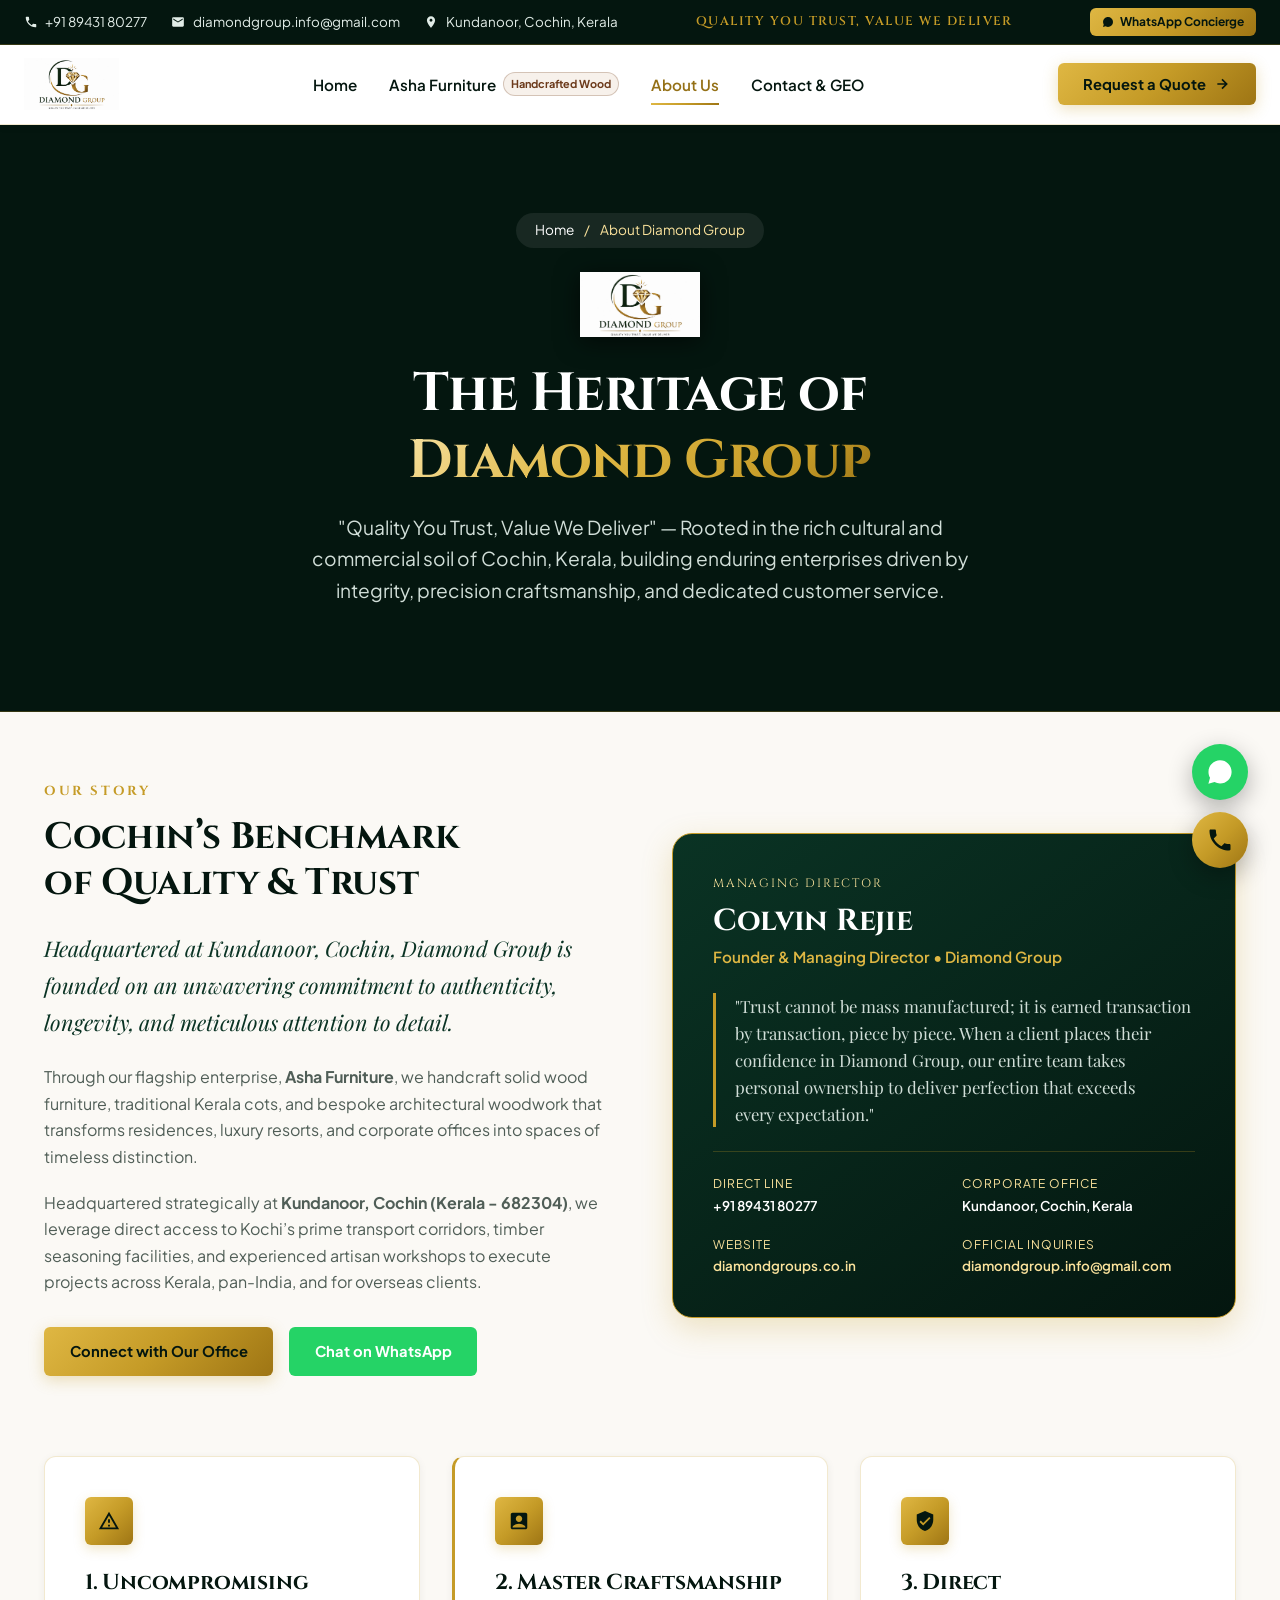
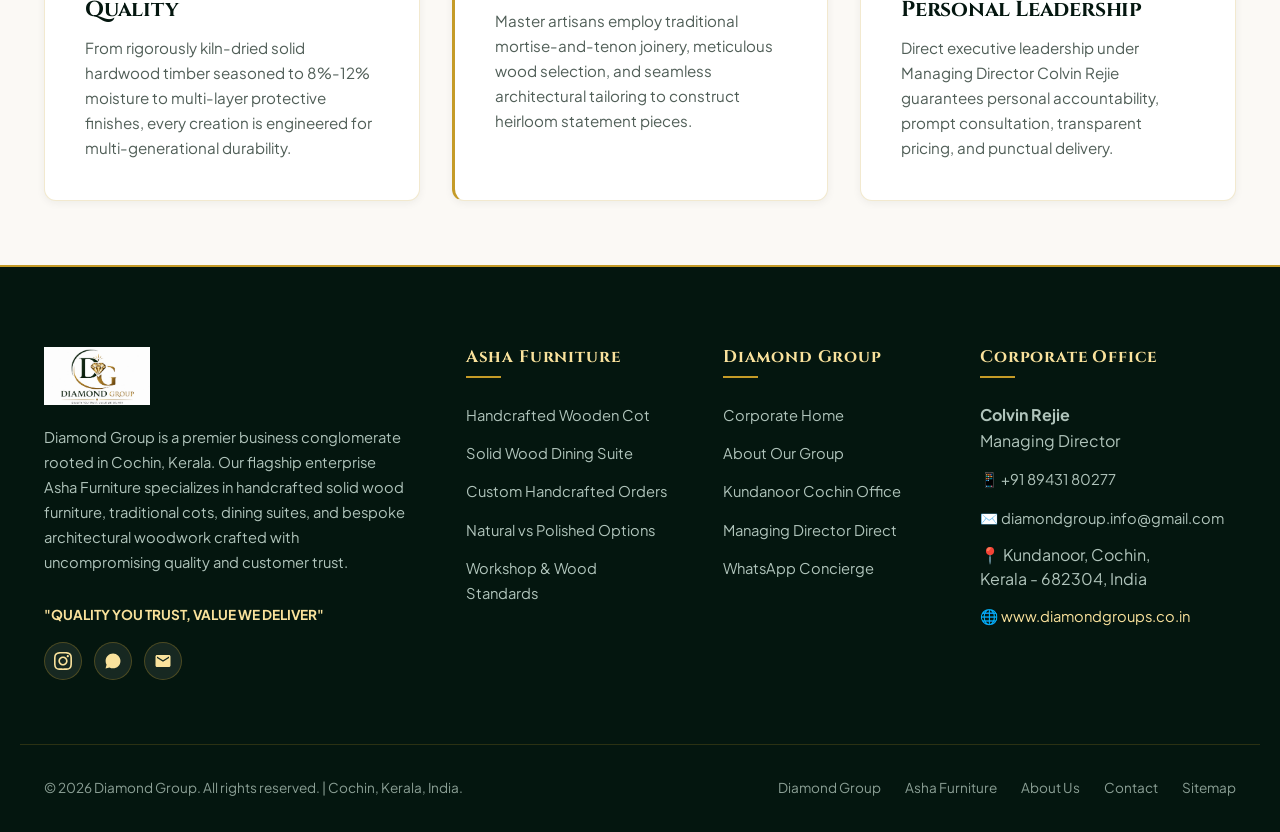
==== commit 771d34a8: "refactor(top-bar): clean phone labels and make phone a prominent mobile CTA button" ====
--- a/about/index.html
+++ b/about/index.html
@@ -28,15 +28,17 @@
   <aside class="top-bar" aria-label="Quick Contacts">
     <div class="container-wide top-bar-inner">
       <div class="top-bar-contact">
-        <span class="top-bar-item">
-          <svg width="14" height="14" viewBox="0 0 24 24" fill="currentColor"><path d="M6.62 10.79a15.05 15.05 0 006.59 6.59l2.2-2.2c.27-.27.67-.36 1.02-.24 1.12.37 2.33.57 3.57.57.55 0 1 .45 1 1V20c0 .55-.45 1-1 1-9.39 0-17-7.61-17-17 0-.55.45-1 1-1h3.5c.55 0 1 .45 1 1 0 1.25.2 2.45.57 3.57.11.35.03.74-.25 1.02l-2.2 2.2z"/></svg>
-          <a href="tel:+918943180277">+91 89431 80277 (MD Direct)</a>
+        <span class="top-bar-item top-bar-phone">
+          <a href="tel:+918943180277">
+            <svg width="14" height="14" viewBox="0 0 24 24" fill="currentColor"><path d="M6.62 10.79a15.05 15.05 0 006.59 6.59l2.2-2.2c.27-.27.67-.36 1.02-.24 1.12.37 2.33.57 3.57.57.55 0 1 .45 1 1V20c0 .55-.45 1-1 1-9.39 0-17-7.61-17-17 0-.55.45-1 1-1h3.5c.55 0 1 .45 1 1 0 1.25.2 2.45.57 3.57.11.35.03.74-.25 1.02l-2.2 2.2z"/></svg>
+            +91 89431 80277
+          </a>
         </span>
-        <span class="top-bar-item">
+        <span class="top-bar-item top-bar-email">
           <svg width="14" height="14" viewBox="0 0 24 24" fill="currentColor"><path d="M20 4H4c-1.1 0-1.99.9-1.99 2L2 18c0 1.1.9 2 2 2h16c1.1 0 2-.9 2-2V6c0-1.1-.9-2-2-2zm0 4l-8 5-8-5V6l8 5 8-5v2z"/></svg>
           <a href="mailto:diamondgroup.info@gmail.com">diamondgroup.info@gmail.com</a>
         </span>
-        <span class="top-bar-item">
+        <span class="top-bar-item top-bar-location">
           <svg width="14" height="14" viewBox="0 0 24 24" fill="currentColor"><path d="M12 2C8.13 2 5 5.13 5 9c0 5.25 7 13 7 13s7-7.75 7-13c0-3.87-3.13-7-7-7zm0 9.5c-1.38 0-2.5-1.12-2.5-2.5s1.12-2.5 2.5-2.5 2.5 1.12 2.5 2.5-1.12 2.5-2.5 2.5z"/></svg>
           <span>Kundanoor, Cochin, Kerala</span>
         </span>
@@ -102,7 +104,7 @@
     </ul>
     <div style="margin-top: 2.5rem; padding-top: 1.5rem; border-top: 1px solid rgba(197, 155, 39, 0.25);">
       <p style="color: var(--c-gold-bright); font-size: 0.85rem; margin-bottom: 0.75rem; font-weight: 700;">Direct Phone Line:</p>
-      <p style="margin-bottom: 1.25rem;"><a href="tel:+918943180277" style="color: #ffffff; font-size: 1.05rem; font-weight: 700;">+91 89431 80277 (MD)</a></p>
+      <p style="margin-bottom: 1.25rem;"><a href="tel:+918943180277" style="color: #ffffff; font-size: 1.05rem; font-weight: 700;">+91 89431 80277</a></p>
       <button type="button" class="btn btn-primary open-quote-modal" style="width: 100%;">Get Quick Quotation</button>
     </div>
   </aside>
--- a/css/style.css
+++ b/css/style.css
@@ -183,6 +183,10 @@
 
 .top-bar-item a {
   color: #e2ede8;
+  display: inline-flex;
+  align-items: center;
+  gap: 0.45rem;
+  text-decoration: none;
 }
 
 .top-bar-item a:hover {
@@ -1433,7 +1437,8 @@
   overflow-y: auto;
 }
 
-.mobile-nav-drawer.open {
+.mobile-nav-drawer.open,
+.mobile-nav-drawer.active {
   right: 0;
 }
 
@@ -1448,7 +1453,8 @@
   transition: opacity var(--transition-smooth);
 }
 
-.drawer-overlay.active {
+.drawer-overlay.active,
+.drawer-overlay.open {
   opacity: 1;
   pointer-events: auto;
 }
@@ -1681,8 +1687,53 @@
   .hero-corporate-actions {
     margin-bottom: 2rem;
   }
-  .top-bar-tagline {
-    display: none;
+  .top-bar {
+    padding: 0.45rem 0;
+  }
+  .top-bar-inner {
+    justify-content: center;
+  }
+  .top-bar-contact {
+    width: 100%;
+    justify-content: center;
+    gap: 0;
+  }
+  .top-bar-tagline,
+  .top-bar-links,
+  .top-bar-email,
+  .top-bar-location {
+    display: none !important;
+  }
+  .top-bar-phone {
+    display: flex !important;
+    justify-content: center;
+    width: 100%;
+  }
+  .top-bar-phone a {
+    display: inline-flex;
+    align-items: center;
+    justify-content: center;
+    gap: 0.5rem;
+    background: var(--c-gold-gradient);
+    color: var(--c-emerald-950) !important;
+    font-weight: 700;
+    font-size: 0.88rem;
+    padding: 0.42rem 1.4rem;
+    border-radius: var(--radius-full);
+    box-shadow: 0 2px 8px rgba(0, 0, 0, 0.28);
+    text-decoration: none;
+    letter-spacing: 0.02em;
+    transition: transform var(--transition-fast), box-shadow var(--transition-fast);
+  }
+  .top-bar-phone a:hover,
+  .top-bar-phone a:active {
+    transform: translateY(-1px);
+    box-shadow: 0 4px 12px rgba(197, 155, 39, 0.35);
+  }
+  .top-bar-phone a svg {
+    width: 14px;
+    height: 14px;
+    fill: var(--c-emerald-950) !important;
   }
   .main-nav,
   .nav-actions .btn-primary {
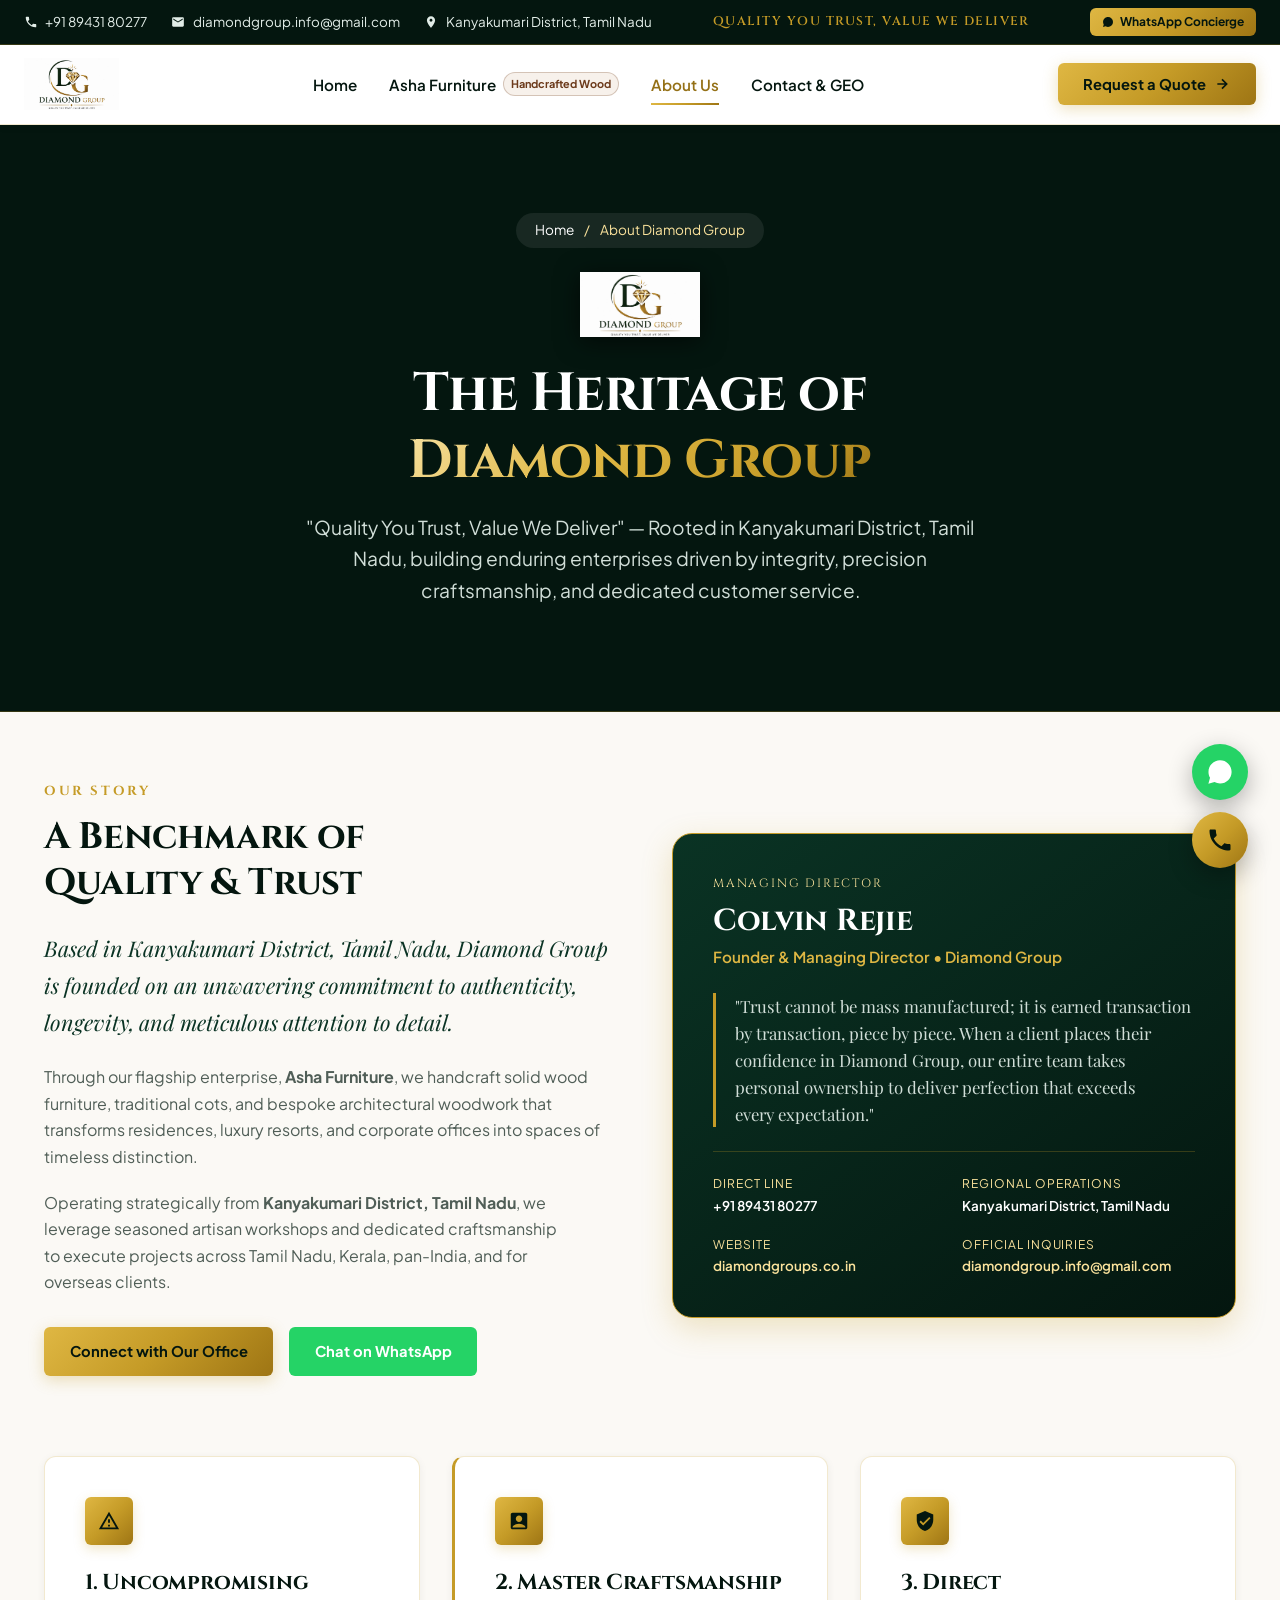
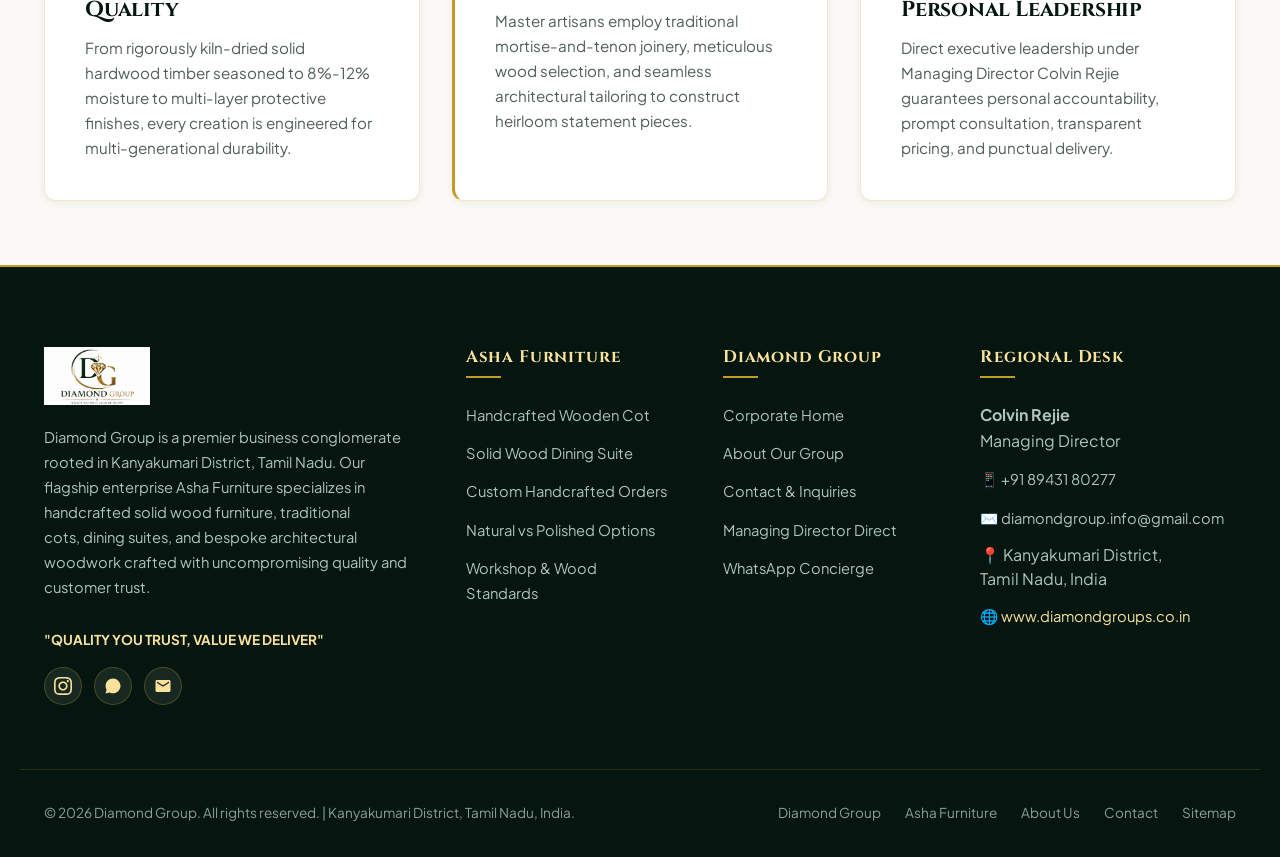
==== commit fc894452: "refactor(location): replace fixed addresses with flexible regional presence in Kanyakumari District," ====
--- a/about/index.html
+++ b/about/index.html
@@ -3,19 +3,19 @@
 <head>
   <meta charset="UTF-8">
   <meta name="viewport" content="width=device-width, initial-scale=1.0">
-  <title>About Diamond Group | Heritage, Leadership & Quality Excellence Cochin Kerala</title>
-  <meta name="description" content="Discover Diamond Group, headquartered in Kundanoor, Cochin, Kerala. Led by Managing Director Colvin Rejie, we embody commercial integrity and fine solid hardwood furniture manufacturing.">
-  <meta name="keywords" content="About Diamond Group, Colvin Rejie Managing Director, Cochin Kerala business conglomerate, master furniture makers Kochi, Kundanoor Cochin trade, Asha Furniture">
+  <title>About Diamond Group | Heritage, Leadership &amp; Quality Excellence Tamil Nadu</title>
+  <meta name="description" content="Discover Diamond Group, based in Kanyakumari District, Tamil Nadu. Led by Managing Director Colvin Rejie, we embody commercial integrity and fine solid hardwood furniture manufacturing.">
+  <meta name="keywords" content="About Diamond Group, Colvin Rejie Managing Director, Kanyakumari business conglomerate, master furniture makers Tamil Nadu, Asha Furniture">
   <meta name="robots" content="index, follow">
   <link rel="canonical" href="https://www.diamondgroups.co.in/about/">
 
-  <meta name="geo.region" content="IN-KL">
-  <meta name="geo.placename" content="Kundanoor, Cochin, Kerala, India">
-  <meta name="geo.position" content="9.9242;76.3184">
-  <meta name="ICBM" content="9.9242, 76.3184">
-
-  <meta property="og:title" content="About Diamond Group | Cochin, Kerala">
-  <meta property="og:description" content="Quality You Trust, Value We Deliver. Handcrafted Mahogany & Bespoke Architectural Furniture.">
+  <meta name="geo.region" content="IN-TN">
+  <meta name="geo.placename" content="Kanyakumari District, Tamil Nadu, India">
+  <meta name="geo.position" content="8.1833;77.4119">
+  <meta name="ICBM" content="8.1833, 77.4119">
+
+  <meta property="og:title" content="About Diamond Group | Kanyakumari District, Tamil Nadu">
+  <meta property="og:description" content="Quality You Trust, Value We Deliver. Handcrafted Mahogany &amp; Bespoke Architectural Furniture.">
   <meta property="og:url" content="https://www.diamondgroups.co.in/about/">
   <meta property="og:image" content="https://www.diamondgroups.co.in/Assets/dggroup.png">
 
@@ -40,7 +40,7 @@
         </span>
         <span class="top-bar-item top-bar-location">
           <svg width="14" height="14" viewBox="0 0 24 24" fill="currentColor"><path d="M12 2C8.13 2 5 5.13 5 9c0 5.25 7 13 7 13s7-7.75 7-13c0-3.87-3.13-7-7-7zm0 9.5c-1.38 0-2.5-1.12-2.5-2.5s1.12-2.5 2.5-2.5 2.5 1.12 2.5 2.5-1.12 2.5-2.5 2.5z"/></svg>
-          <span>Kundanoor, Cochin, Kerala</span>
+          <span>Kanyakumari District, Tamil Nadu</span>
         </span>
       </div>
       <div class="top-bar-tagline">
@@ -58,7 +58,7 @@
   <!-- Sticky Main Header -->
   <header class="site-header">
     <div class="container-wide nav-container">
-      <a href="../" class="brand-logo-wrap" title="Diamond Group - Cochin, Kerala">
+      <a href="../" class="brand-logo-wrap" title="Diamond Group - Kanyakumari District, Tamil Nadu">
         <img src="../Assets/dggroup.png" alt="Diamond Group Logo" class="brand-logo-img" width="180" height="52">
       </a>
 
@@ -121,7 +121,7 @@
         <span class="gold-text">Diamond Group</span>
       </h1>
       <p class="page-hero-subtitle">
-        "Quality You Trust, Value We Deliver" &mdash; Rooted in the rich cultural and commercial soil of Cochin, Kerala, building enduring enterprises driven by integrity, precision craftsmanship, and dedicated customer service.
+        "Quality You Trust, Value We Deliver" &mdash; Rooted in Kanyakumari District, Tamil Nadu, building enduring enterprises driven by integrity, precision craftsmanship, and dedicated customer service.
       </p>
     </div>
   </section>
@@ -132,15 +132,15 @@
       <div class="heritage-grid">
         <div>
           <span class="section-eyebrow">Our Story</span>
-          <h2 style="font-size: 2.3rem; margin-bottom: 1.5rem;">Cochin’s Benchmark of Quality &amp; Trust</h2>
+          <h2 style="font-size: 2.3rem; margin-bottom: 1.5rem;">A Benchmark of Quality &amp; Trust</h2>
           <p class="heritage-lead">
-            Headquartered at Kundanoor, Cochin, Diamond Group is founded on an unwavering commitment to authenticity, longevity, and meticulous attention to detail.
+            Based in Kanyakumari District, Tamil Nadu, Diamond Group is founded on an unwavering commitment to authenticity, longevity, and meticulous attention to detail.
           </p>
           <p style="color: var(--c-text-muted); margin-bottom: 1.25rem;">
-            Through our flagship enterprise, <strong>Asha Furniture</strong>, we handcraft solid wood furniture, traditional Kerala cots, and bespoke architectural woodwork that transforms residences, luxury resorts, and corporate offices into spaces of timeless distinction.
+            Through our flagship enterprise, <strong>Asha Furniture</strong>, we handcraft solid wood furniture, traditional cots, and bespoke architectural woodwork that transforms residences, luxury resorts, and corporate offices into spaces of timeless distinction.
           </p>
           <p style="color: var(--c-text-muted); margin-bottom: 2rem;">
-            Headquartered strategically at <strong>Kundanoor, Cochin (Kerala - 682304)</strong>, we leverage direct access to Kochi’s prime transport corridors, timber seasoning facilities, and experienced artisan workshops to execute projects across Kerala, pan-India, and for overseas clients.
+            Operating strategically from <strong>Kanyakumari District, Tamil Nadu</strong>, we leverage seasoned artisan workshops and dedicated craftsmanship to execute projects across Tamil Nadu, Kerala, pan-India, and for overseas clients.
           </p>
           <div style="display: flex; gap: 1rem; flex-wrap: wrap;">
             <a href="../contact/" class="btn btn-primary">Connect with Our Office</a>
@@ -162,8 +162,8 @@
               <p class="director-meta-val"><a href="tel:+918943180277" style="color: #ffffff;">+91 89431 80277</a></p>
             </div>
             <div class="director-meta-item">
-              <span class="director-meta-label">Corporate Office</span>
-              <p class="director-meta-val">Kundanoor, Cochin, Kerala</p>
+              <span class="director-meta-label">Regional Operations</span>
+              <p class="director-meta-val">Kanyakumari District, Tamil Nadu</p>
             </div>
             <div class="director-meta-item">
               <span class="director-meta-label">Website</span>
@@ -228,7 +228,7 @@
       <div class="footer-brand">
         <img src="../Assets/dggroup.png" alt="Diamond Group Logo" style="height: 58px; width: auto; margin-bottom: 1rem;">
         <p>
-          Diamond Group is a premier business conglomerate rooted in Cochin, Kerala. Our flagship enterprise Asha Furniture specializes in handcrafted solid wood furniture, traditional cots, dining suites, and bespoke architectural woodwork crafted with uncompromising quality and customer trust.
+          Diamond Group is a premier business conglomerate rooted in Kanyakumari District, Tamil Nadu. Our flagship enterprise Asha Furniture specializes in handcrafted solid wood furniture, traditional cots, dining suites, and bespoke architectural woodwork crafted with uncompromising quality and customer trust.
         </p>
         <p style="color: var(--c-gold-bright); font-size: 0.85rem; font-weight: 700; margin-bottom: 1rem;">
           "QUALITY YOU TRUST, VALUE WE DELIVER"
@@ -262,14 +262,14 @@
         <ul class="footer-links">
           <li><a href="../">Corporate Home</a></li>
           <li><a href="./">About Our Group</a></li>
-          <li><a href="../contact/">Kundanoor Cochin Office</a></li>
+          <li><a href="../contact/">Contact &amp; Inquiries</a></li>
           <li><a href="../contact/">Managing Director Direct</a></li>
           <li><a href="https://wa.me/918943180277" target="_blank" rel="noopener">WhatsApp Concierge</a></li>
         </ul>
       </div>
 
       <div class="footer-col">
-        <h4>Corporate Office</h4>
+        <h4>Regional Desk</h4>
         <ul class="footer-links">
           <li style="color: #b0c4bb;">
             <strong>Colvin Rejie</strong><br>
@@ -282,8 +282,8 @@
             <a href="mailto:diamondgroup.info@gmail.com">✉️ diamondgroup.info@gmail.com</a>
           </li>
           <li style="color: #b0c4bb; line-height: 1.5;">
-            📍 Kundanoor, Cochin,<br>
-            Kerala - 682304, India
+            📍 Kanyakumari District,<br>
+            Tamil Nadu, India
           </li>
           <li>
             <a href="https://www.diamondgroups.co.in" style="color: var(--c-gold-bright);">🌐 www.diamondgroups.co.in</a>
@@ -294,7 +294,7 @@
 
     <div class="container footer-bottom">
       <div>
-        &copy; 2026 Diamond Group. All rights reserved. | Cochin, Kerala, India.
+        &copy; 2026 Diamond Group. All rights reserved. | Kanyakumari District, Tamil Nadu, India.
       </div>
       <div style="display: flex; gap: 1.5rem;">
         <a href="../" style="color: #8b9f95;">Diamond Group</a>
--- a/css/style.css
+++ b/css/style.css
@@ -1688,52 +1688,7 @@
     margin-bottom: 2rem;
   }
   .top-bar {
-    padding: 0.45rem 0;
-  }
-  .top-bar-inner {
-    justify-content: center;
-  }
-  .top-bar-contact {
-    width: 100%;
-    justify-content: center;
-    gap: 0;
-  }
-  .top-bar-tagline,
-  .top-bar-links,
-  .top-bar-email,
-  .top-bar-location {
     display: none !important;
-  }
-  .top-bar-phone {
-    display: flex !important;
-    justify-content: center;
-    width: 100%;
-  }
-  .top-bar-phone a {
-    display: inline-flex;
-    align-items: center;
-    justify-content: center;
-    gap: 0.5rem;
-    background: var(--c-gold-gradient);
-    color: var(--c-emerald-950) !important;
-    font-weight: 700;
-    font-size: 0.88rem;
-    padding: 0.42rem 1.4rem;
-    border-radius: var(--radius-full);
-    box-shadow: 0 2px 8px rgba(0, 0, 0, 0.28);
-    text-decoration: none;
-    letter-spacing: 0.02em;
-    transition: transform var(--transition-fast), box-shadow var(--transition-fast);
-  }
-  .top-bar-phone a:hover,
-  .top-bar-phone a:active {
-    transform: translateY(-1px);
-    box-shadow: 0 4px 12px rgba(197, 155, 39, 0.35);
-  }
-  .top-bar-phone a svg {
-    width: 14px;
-    height: 14px;
-    fill: var(--c-emerald-950) !important;
   }
   .main-nav,
   .nav-actions .btn-primary {
@@ -1757,6 +1712,15 @@
   .floating-actions {
     bottom: 1.25rem;
     right: 1.25rem;
+    gap: 0.6rem;
+  }
+  .float-btn {
+    width: 48px;
+    height: 48px;
+  }
+  .float-btn svg {
+    width: 24px;
+    height: 24px;
   }
 }
 
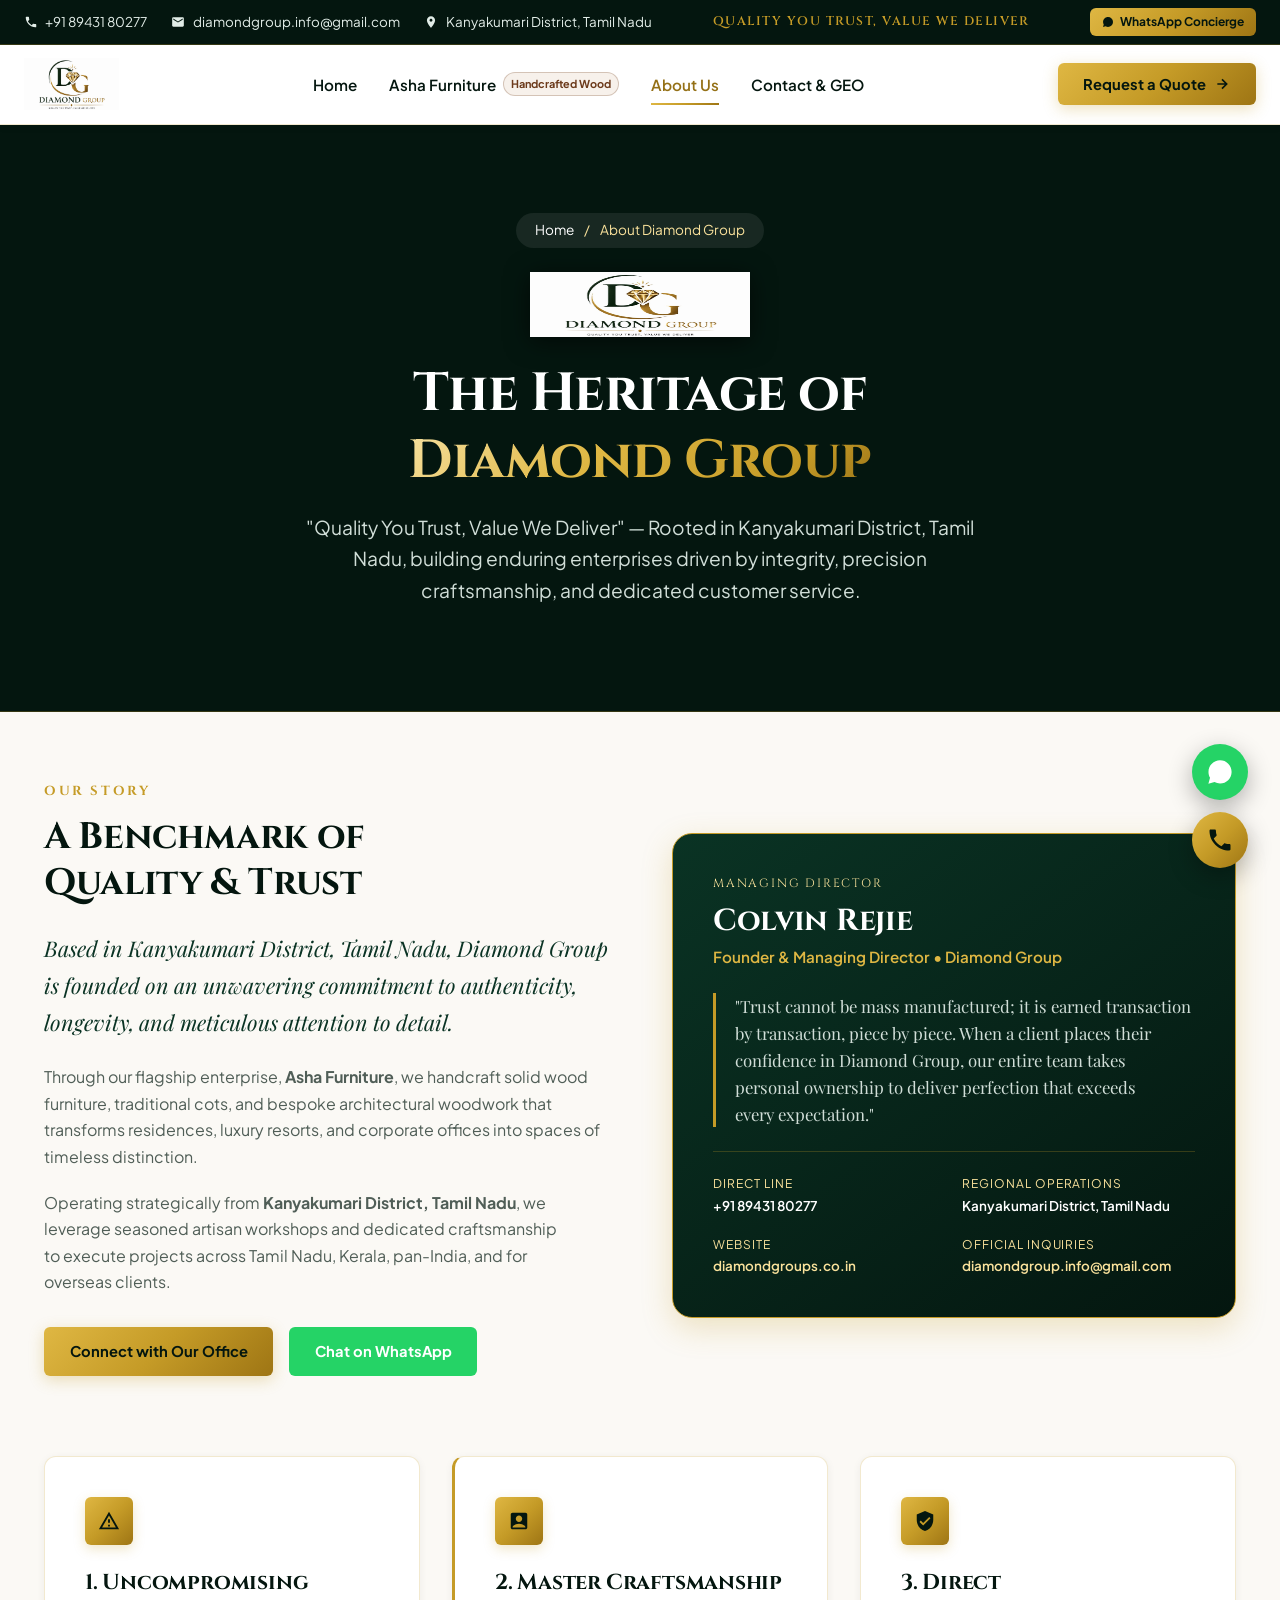
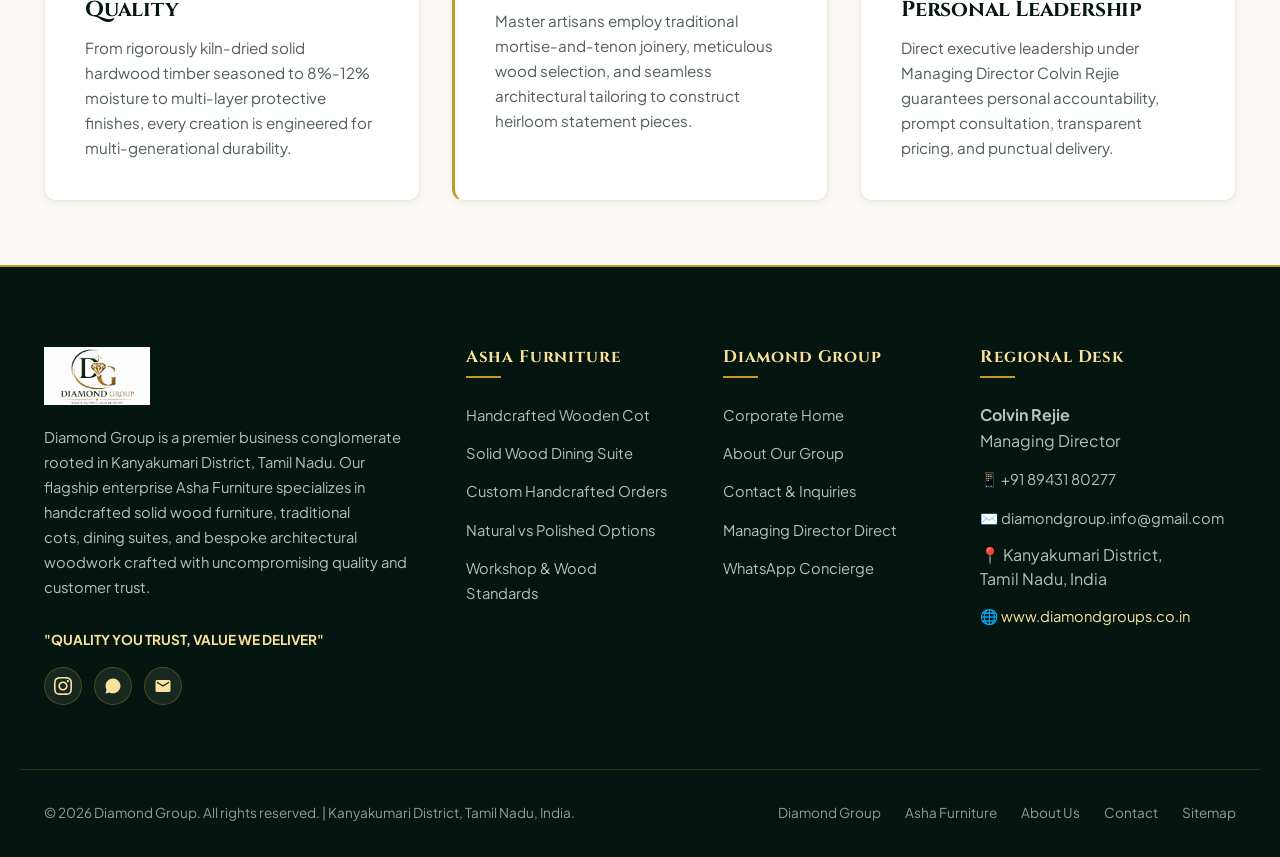
==== commit d31d27ff: "perf(assets): convert images to modern WebP, preload LCP, add lazy loading and preconnect Google Fon" ====
--- a/about/index.html
+++ b/about/index.html
@@ -20,6 +20,10 @@
   <meta property="og:image" content="https://www.diamondgroups.co.in/Assets/dggroup.png">
 
   <link rel="icon" type="image/png" href="../Assets/dg.png">
+  <!-- Preconnect & Preload Google Fonts -->
+  <link rel="preconnect" href="https://fonts.googleapis.com">
+  <link rel="preconnect" href="https://fonts.gstatic.com" crossorigin>
+  <link rel="stylesheet" href="https://fonts.googleapis.com/css2?family=Cinzel:wght@500;600;700;800;900&family=Playfair+Display:ital,wght@0,500;0,600;0,700;1,400;1,600&family=Plus+Jakarta+Sans:wght@300;400;500;600;700;800&display=swap">
   <link rel="stylesheet" href="../css/style.css">
 </head>
 <body>
@@ -59,7 +63,7 @@
   <header class="site-header">
     <div class="container-wide nav-container">
       <a href="../" class="brand-logo-wrap" title="Diamond Group - Kanyakumari District, Tamil Nadu">
-        <img src="../Assets/dggroup.png" alt="Diamond Group Logo" class="brand-logo-img" width="180" height="52">
+        <img src="../Assets/dggroup.webp" alt="Diamond Group Logo" class="brand-logo-img" width="180" height="52" fetchpriority="high">
       </a>
 
       <!-- Desktop Navigation Links -->
@@ -93,7 +97,7 @@
   <div class="drawer-overlay" aria-hidden="true"></div>
   <aside class="mobile-nav-drawer" aria-label="Mobile Navigation">
     <div class="drawer-header">
-      <img src="../Assets/dg.png" alt="Diamond Group Emblem" style="height: 48px; width: auto;">
+      <img src="../Assets/dg.webp" alt="Diamond Group Emblem" width="48" height="48" style="height: 48px; width: auto;" loading="lazy">
       <button class="dialog-close-btn drawer-close-btn" aria-label="Close menu">&times;</button>
     </div>
     <ul class="drawer-menu">
@@ -115,7 +119,7 @@
       <div class="breadcrumb-nav">
         <a href="../">Home</a> &nbsp;/&nbsp; <span>About Diamond Group</span>
       </div>
-      <img src="../Assets/dggroup.png" alt="Diamond Group Logo" style="height: 65px; margin-inline: auto; margin-bottom: 1.5rem; filter: drop-shadow(0 4px 12px rgba(0,0,0,0.6));">
+      <img src="../Assets/dggroup.webp" alt="Diamond Group Logo" width="220" height="65" style="height: 65px; margin-inline: auto; margin-bottom: 1.5rem; filter: drop-shadow(0 4px 12px rgba(0,0,0,0.6));" fetchpriority="high">
       <h1 class="page-hero-title">
         The Heritage of <br>
         <span class="gold-text">Diamond Group</span>
@@ -226,7 +230,7 @@
   <footer class="site-footer">
     <div class="container footer-grid">
       <div class="footer-brand">
-        <img src="../Assets/dggroup.png" alt="Diamond Group Logo" style="height: 58px; width: auto; margin-bottom: 1rem;">
+        <img src="../Assets/dggroup.webp" alt="Diamond Group Logo" loading="lazy" decoding="async" width="180" height="58" style="height: 58px; width: auto; margin-bottom: 1rem;">
         <p>
           Diamond Group is a premier business conglomerate rooted in Kanyakumari District, Tamil Nadu. Our flagship enterprise Asha Furniture specializes in handcrafted solid wood furniture, traditional cots, dining suites, and bespoke architectural woodwork crafted with uncompromising quality and customer trust.
         </p>
--- a/css/style.css
+++ b/css/style.css
@@ -7,7 +7,7 @@
    - High Contrast Dark: #101613
    ========================================================================== */
 
-@import url("https://fonts.googleapis.com/css2?family=Cinzel:wght@500;600;700;800;900&family=Playfair+Display:ital,wght@0,500;0,600;0,700;1,400;1,600&family=Plus+Jakarta+Sans:wght@300;400;500;600;700;800&display=swap");
+/* Note: Google Fonts are preconnected and loaded via <link> in HTML <head> for optimal Critical Rendering Path */
 
 :root {
   /* Brand Core Colors */
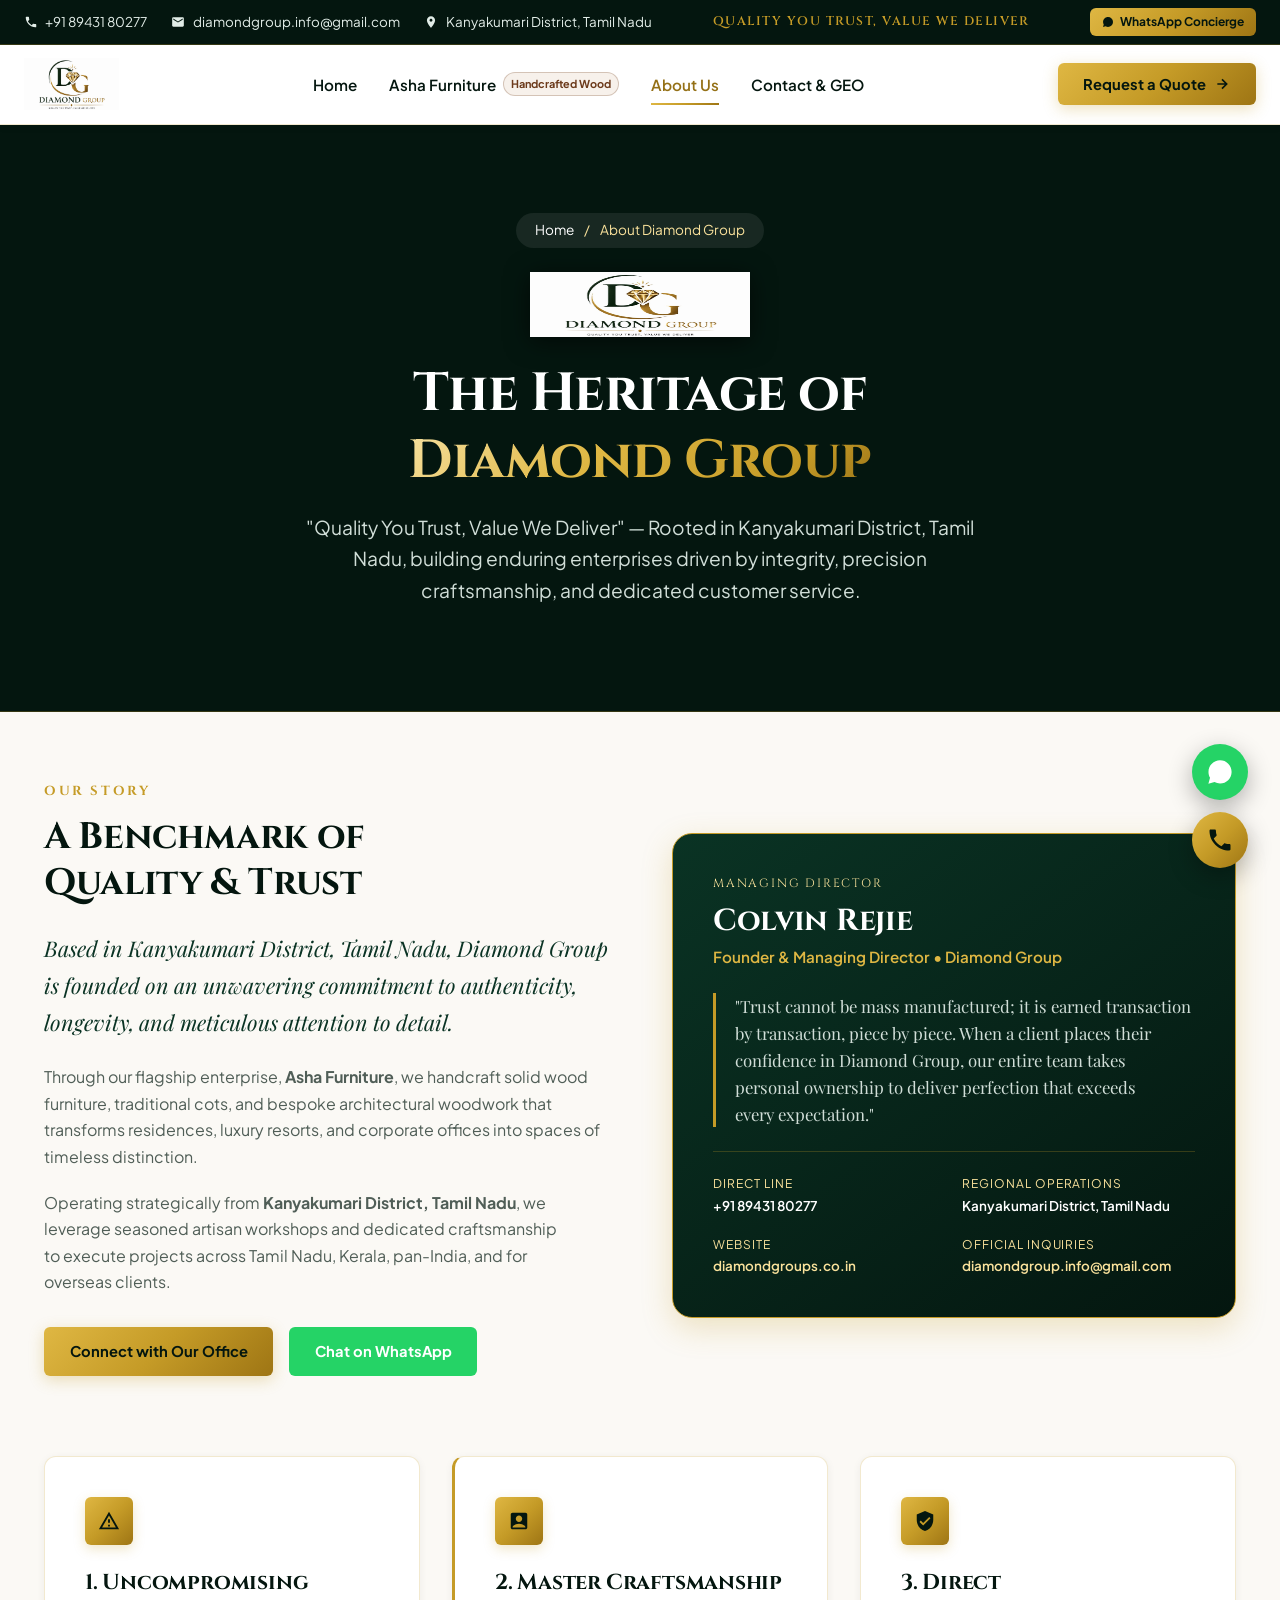
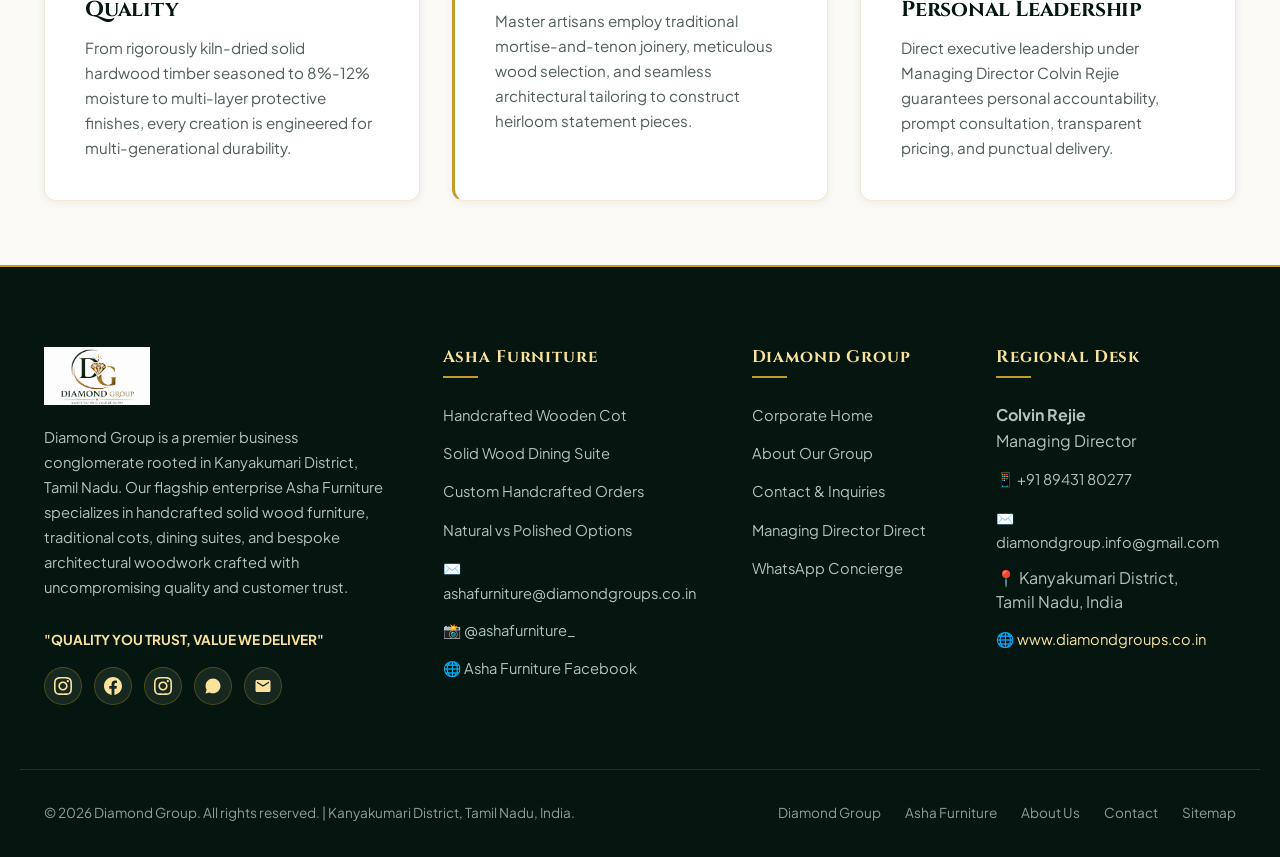
==== commit 66cf8d5a: "feat(contact): add official email, Facebook, and Instagram for Asha Furniture across website" ====
--- a/about/index.html
+++ b/about/index.html
@@ -182,8 +182,8 @@
       </div>
 
       <!-- Core Values -->
-      <div style="margin-top: 5rem; display: grid; grid-template-columns: repeat(auto-fit, minmax(300px, 1fr)); gap: 2rem;">
-        <div style="background: #ffffff; padding: 2.5rem; border-radius: var(--radius-md); border: 1px solid var(--c-border-light); box-shadow: var(--shadow-sm);">
+      <div style="margin-top: 5rem; display: grid; grid-template-columns: repeat(auto-fit, minmax(min(100%, 300px), 1fr)); gap: clamp(1.25rem, 4vw, 2rem);">
+        <div style="background: #ffffff; padding: clamp(1.25rem, 4vw, 2.5rem); border-radius: var(--radius-md); border: 1px solid var(--c-border-light); box-shadow: var(--shadow-sm); min-width: 0; max-width: 100%;">
           <div class="value-icon" style="margin-bottom: 1.5rem;">
             <svg width="22" height="22" viewBox="0 0 24 24" fill="currentColor"><path d="M12 2L1 21h22L12 2zm0 3.99L19.53 19H4.47L12 5.99zM11 16h2v2h-2zm0-6h2v4h-2z"/></svg>
           </div>
@@ -193,7 +193,7 @@
           </p>
         </div>
 
-        <div style="background: #ffffff; padding: 2.5rem; border-radius: var(--radius-md); border-left: 3px solid var(--c-gold-primary); border-top: 1px solid var(--c-border-light); border-right: 1px solid var(--c-border-light); border-bottom: 1px solid var(--c-border-light); box-shadow: var(--shadow-sm);">
+        <div style="background: #ffffff; padding: clamp(1.25rem, 4vw, 2.5rem); border-radius: var(--radius-md); border-left: 3px solid var(--c-gold-primary); border-top: 1px solid var(--c-border-light); border-right: 1px solid var(--c-border-light); border-bottom: 1px solid var(--c-border-light); box-shadow: var(--shadow-sm); min-width: 0; max-width: 100%;">
           <div class="value-icon" style="margin-bottom: 1.5rem;">
             <svg width="22" height="22" viewBox="0 0 24 24" fill="currentColor"><path d="M19 3H5c-1.1 0-2 .9-2 2v14c0 1.1.9 2 2 2h14c1.1 0 2-.9 2-2V5c0-1.1-.9-2-2-2zm-7 3c1.93 0 3.5 1.57 3.5 3.5S13.93 13 12 13s-3.5-1.57-3.5-3.5S10.07 6 12 6zm7 13H5v-.23c0-.62.28-1.2.76-1.58C7.47 15.82 9.64 15 12 15s4.53.82 6.24 2.19c.48.38.76.96.76 1.58v.23z"/></svg>
           </div>
@@ -203,7 +203,7 @@
           </p>
         </div>
 
-        <div style="background: #ffffff; padding: 2.5rem; border-radius: var(--radius-md); border: 1px solid var(--c-border-light); box-shadow: var(--shadow-sm);">
+        <div style="background: #ffffff; padding: clamp(1.25rem, 4vw, 2.5rem); border-radius: var(--radius-md); border: 1px solid var(--c-border-light); box-shadow: var(--shadow-sm); min-width: 0; max-width: 100%;">
           <div class="value-icon" style="margin-bottom: 1.5rem;">
             <svg width="22" height="22" viewBox="0 0 24 24" fill="currentColor"><path d="M12 1L3 5v6c0 5.55 3.84 10.74 9 12 5.16-1.26 9-6.45 9-12V5l-9-4zm-2 16l-4-4 1.41-1.41L10 14.17l6.59-6.59L18 9l-8 8z"/></svg>
           </div>
@@ -238,6 +238,12 @@
           "QUALITY YOU TRUST, VALUE WE DELIVER"
         </p>
         <div class="footer-socials">
+          <a href="https://www.instagram.com/ashafurniture_/" target="_blank" rel="noopener" class="social-btn" title="Follow Asha Furniture on Instagram">
+            <svg viewBox="0 0 24 24"><path d="M12 2.163c3.204 0 3.584.012 4.85.07 3.252.148 4.771 1.691 4.919 4.919.058 1.265.069 1.645.069 4.849 0 3.205-.012 3.584-.069 4.849-.149 3.225-1.664 4.771-4.919 4.919-1.266.058-1.644.07-4.85.07-3.204 0-3.584-.012-4.849-.07-3.26-.149-4.771-1.699-4.919-4.92-.058-1.265-.07-1.644-.07-4.849 0-3.204.013-3.583.07-4.849.149-3.227 1.664-4.771 4.919-4.919 1.266-.057 1.645-.069 4.849-.069zm0-2.163c-3.259 0-3.667.014-4.947.072-4.358.2-6.78 2.618-6.98 6.98-.059 1.281-.073 1.689-.073 4.948 0 3.259.014 3.668.072 4.948.2 4.358 2.618 6.78 6.98 6.98 1.281.058 1.689.072 4.948.072 3.259 0 3.668-.014 4.948-.072 4.354-.2 6.782-2.618 6.979-6.98.059-1.28.073-1.689.073-4.948 0-3.259-.014-3.667-.072-4.947-.196-4.354-2.617-6.78-6.979-6.98-1.281-.059-1.69-.073-4.949-.073zm0 5.838c-3.403 0-6.162 2.759-6.162 6.162s2.759 6.163 6.162 6.163 6.162-2.759 6.162-6.163c0-3.403-2.759-6.162-6.162-6.162zm0 10.162c-2.209 0-4-1.79-4-4 0-2.209 1.791-4 4-4s4 1.791 4 4c0 2.21-1.791 4-4 4zm6.406-11.845c-.796 0-1.441.645-1.441 1.44s.645 1.44 1.441 1.44c.795 0 1.439-.645 1.439-1.44s-.644-1.44-1.439-1.44z"/></svg>
+          </a>
+          <a href="https://www.facebook.com/people/Asha-Furniture-By-Diamond-Group/61594905233182/#" target="_blank" rel="noopener" class="social-btn" title="Follow Asha Furniture on Facebook">
+            <svg viewBox="0 0 24 24"><path d="M24 12.073c0-6.627-5.373-12-12-12s-12 5.373-12 12c0 5.99 4.388 10.954 10.125 11.854v-8.385H7.078v-3.47h3.047V9.43c0-3.007 1.792-4.669 4.533-4.669 1.312 0 2.686.235 2.686.235v2.953H15.83c-1.491 0-1.956.925-1.956 1.874v2.25h3.328l-.532 3.47h-2.796v8.385C19.612 23.027 24 18.062 24 12.073z"/></svg>
+          </a>
           <a href="https://instagram.com/diamondgroup_official" target="_blank" rel="noopener" class="social-btn" title="Follow Diamond Group on Instagram">
             <svg viewBox="0 0 24 24"><path d="M12 2.163c3.204 0 3.584.012 4.85.07 3.252.148 4.771 1.691 4.919 4.919.058 1.265.069 1.645.069 4.849 0 3.205-.012 3.584-.069 4.849-.149 3.225-1.664 4.771-4.919 4.919-1.266.058-1.644.07-4.85.07-3.204 0-3.584-.012-4.849-.07-3.26-.149-4.771-1.699-4.919-4.92-.058-1.265-.07-1.644-.07-4.849 0-3.204.013-3.583.07-4.849.149-3.227 1.664-4.771 4.919-4.919 1.266-.057 1.645-.069 4.849-.069zm0-2.163c-3.259 0-3.667.014-4.947.072-4.358.2-6.78 2.618-6.98 6.98-.059 1.281-.073 1.689-.073 4.948 0 3.259.014 3.668.072 4.948.2 4.358 2.618 6.78 6.98 6.98 1.281.058 1.689.072 4.948.072 3.259 0 3.668-.014 4.948-.072 4.354-.2 6.782-2.618 6.979-6.98.059-1.28.073-1.689.073-4.948 0-3.259-.014-3.667-.072-4.947-.196-4.354-2.617-6.78-6.979-6.98-1.281-.059-1.69-.073-4.949-.073zm0 5.838c-3.403 0-6.162 2.759-6.162 6.162s2.759 6.163 6.162 6.163 6.162-2.759 6.162-6.163c0-3.403-2.759-6.162-6.162-6.162zm0 10.162c-2.209 0-4-1.79-4-4 0-2.209 1.791-4 4-4s4 1.791 4 4c0 2.21-1.791 4-4 4zm6.406-11.845c-.796 0-1.441.645-1.441 1.44s.645 1.44 1.441 1.44c.795 0 1.439-.645 1.439-1.44s-.644-1.44-1.439-1.44z"/></svg>
           </a>
@@ -257,7 +263,9 @@
           <li><a href="../furniture/solid-wood-dining-table/">Solid Wood Dining Suite</a></li>
           <li><a href="../furniture/custom-furniture-orders/">Custom Handcrafted Orders</a></li>
           <li><a href="../furniture/#finishing-options">Natural vs Polished Options</a></li>
-          <li><a href="../furniture/#craftsmanship">Workshop &amp; Wood Standards</a></li>
+          <li><a href="mailto:ashafurniture@diamondgroups.co.in">✉️ ashafurniture@diamondgroups.co.in</a></li>
+          <li><a href="https://www.instagram.com/ashafurniture_/" target="_blank" rel="noopener">📸 @ashafurniture_</a></li>
+          <li><a href="https://www.facebook.com/people/Asha-Furniture-By-Diamond-Group/61594905233182/#" target="_blank" rel="noopener">🌐 Asha Furniture Facebook</a></li>
         </ul>
       </div>
 
--- a/css/style.css
+++ b/css/style.css
@@ -77,6 +77,8 @@
   scroll-behavior: smooth;
   font-size: 16px;
   -webkit-text-size-adjust: 100%;
+  overflow-x: hidden;
+  max-width: 100%;
 }
 
 body {
@@ -85,6 +87,7 @@
   color: var(--c-text-main);
   line-height: 1.65;
   overflow-x: hidden;
+  max-width: 100%;
   -webkit-font-smoothing: antialiased;
 }
 
@@ -121,10 +124,21 @@
   transition: color var(--transition-fast);
 }
 
-img {
+img,
+picture,
+video,
+canvas,
+svg {
   max-width: 100%;
   height: auto;
   display: block;
+}
+
+.product-card,
+.finish-choice-card,
+.showcase-card {
+  min-width: 0;
+  max-width: 100%;
 }
 
 .container {
@@ -741,6 +755,12 @@
 .value-text p {
   font-size: 0.88rem;
   color: #c0cfc8;
+}
+
+/* Generic Content Section */
+.section {
+  padding: 5.5rem 0;
+  position: relative;
 }
 
 /* Section Header Generic */
@@ -1007,7 +1027,7 @@
 
 .product-grid {
   display: grid;
-  grid-template-columns: repeat(auto-fill, minmax(320px, 1fr));
+  grid-template-columns: repeat(auto-fill, minmax(min(100%, 320px), 1fr));
   gap: 2rem;
 }
 
@@ -1680,6 +1700,17 @@
 }
 
 @media (max-width: 768px) {
+  .container,
+  .container-wide {
+    padding-inline: 1rem;
+  }
+  .section {
+    padding: 3.75rem 0;
+  }
+  .product-grid {
+    grid-template-columns: 1fr;
+    gap: 1.5rem;
+  }
   .hero-stats-grid {
     grid-template-columns: repeat(2, 1fr);
     gap: 0.85rem;
@@ -1878,8 +1909,7 @@
 
 /* Gallery Component */
 .product-gallery-wrap {
-  position: sticky;
-  top: 100px;
+  position: relative;
 }
 
 .product-gallery-main {
@@ -2048,6 +2078,18 @@
 }
 
 /* Specs Table */
+.product-specs-section {
+  margin-top: 2.25rem;
+}
+
+.product-specs-title {
+  font-size: 1.15rem;
+  font-weight: 700;
+  color: var(--c-emerald-950);
+  margin-bottom: 0.85rem;
+  letter-spacing: -0.01em;
+}
+
 .spec-box {
   border: 1px solid var(--c-border-light);
   border-radius: var(--radius-md);
@@ -2123,7 +2165,10 @@
     grid-template-columns: 1fr;
   }
   .finish-card-body {
-    padding: 1.75rem;
+    padding: clamp(1.1rem, 4vw, 1.75rem);
+  }
+  .collection-controls-bar {
+    padding: 1.25rem 1rem;
   }
 }
 
@@ -2149,8 +2194,9 @@
 
 .collection-search-wrap {
   position: relative;
-  flex: 1;
-  min-width: 280px;
+  flex: 1 1 220px;
+  min-width: 0;
+  max-width: 100%;
 }
 
 .collection-search-wrap svg {
@@ -2242,3 +2288,66 @@
   color: var(--c-emerald-950);
 }
 
+/* ==========================================================================
+   NARROW MOBILE & COMPACT SCREENS (<= 480px & <= 360px)
+   ========================================================================== */
+@media (max-width: 480px) {
+  .container,
+  .container-wide {
+    padding-inline: 0.85rem;
+  }
+  .section {
+    padding: 3rem 0;
+  }
+  .nav-container {
+    padding: 0.75rem 0.85rem;
+  }
+  .btn {
+    max-width: 100%;
+    padding: 0.75rem 1.15rem;
+    font-size: 0.88rem;
+  }
+  .floating-actions {
+    bottom: 1rem;
+    right: 1rem;
+    gap: 0.5rem;
+  }
+  .float-btn {
+    width: 44px;
+    height: 44px;
+  }
+  .float-btn svg {
+    width: 22px;
+    height: 22px;
+  }
+  .collection-dropdown-wrap {
+    width: 100%;
+  }
+  .collection-select {
+    flex: 1 1 100%;
+    width: 100%;
+  }
+  .spec-row {
+    flex-direction: column;
+    gap: 0.25rem;
+    padding: 0.75rem 1rem;
+  }
+  .spec-key {
+    width: 100%;
+  }
+  .spec-val {
+    width: 100%;
+  }
+}
+
+@media (max-width: 360px) {
+  .container,
+  .container-wide {
+    padding-inline: 0.65rem;
+  }
+  .section {
+    padding: 2.5rem 0;
+  }
+}
+
+
